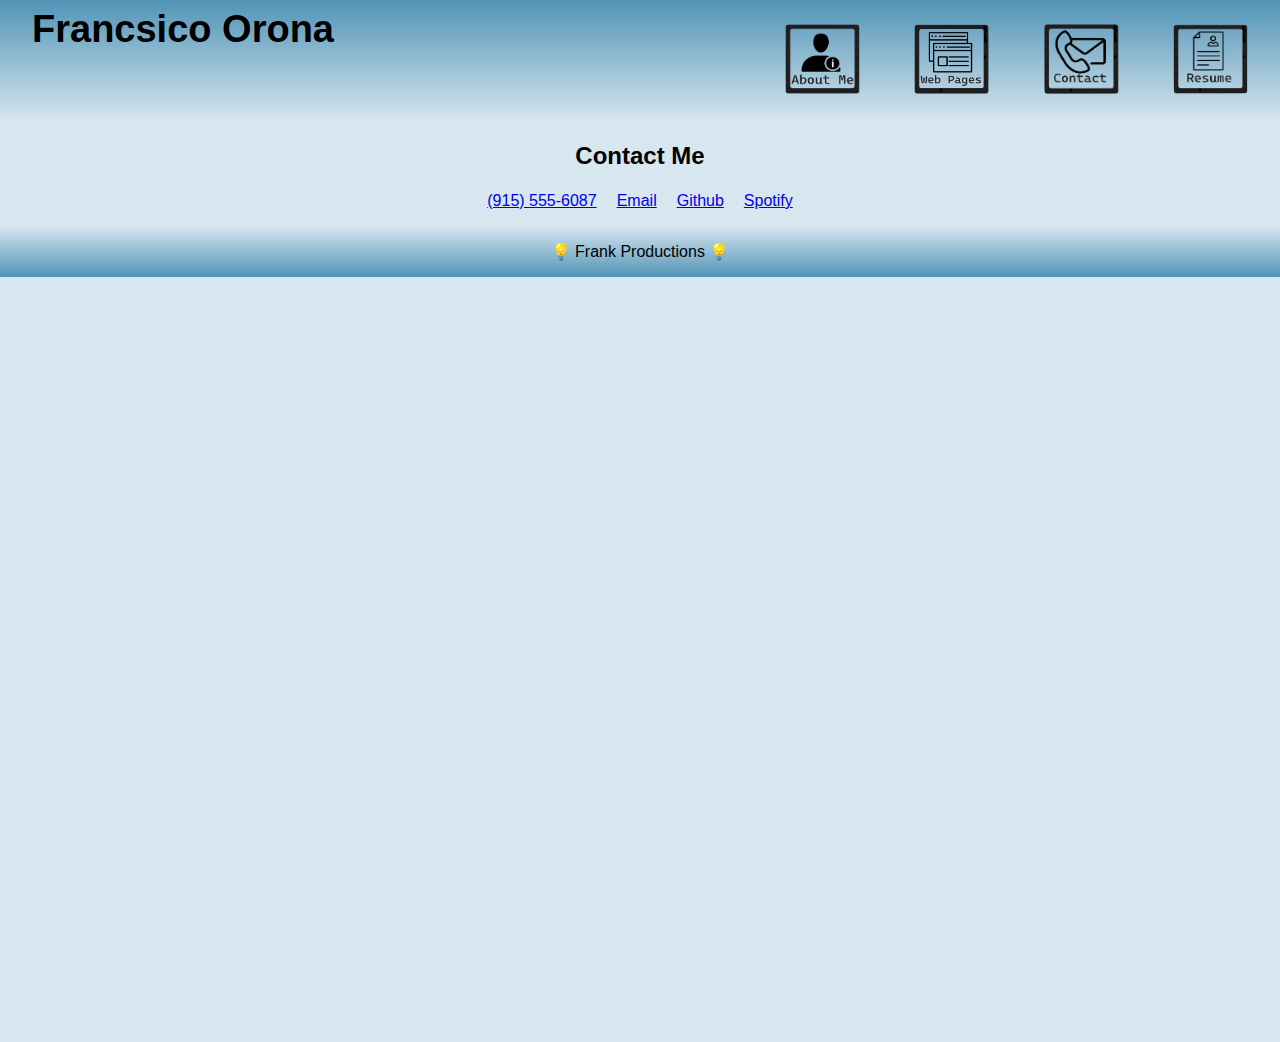
==== artwork.html @ fa28f557 "icons,artwork page and Resume page additions" ====
<!DOCTYPE html>
<html lang="en">
<head>
  <meta charset="UTF-8">
  <meta http-equiv="X-UA-Compatible" content="IE=edge">
  <meta name="viewport" content="width=device-width, initial-scale=1.0">
  <link rel="stylesheet" href="assets/CSS/style.css" /></head>
  <title>Document</title>
</head>
<body>
  <header>
      <h1 class="name-title">Francsico Orona</h1>
      <nav>
        <ul class="header-links">
          <li>
            <a href="./index.html#aboutme">
              <img id="aboutimg" src="./assets/Images/about me.png" alt="About Me"/>
            </a>  
          </li>
          <li>
            <a href="./index.html#work">
              <img id="webpages" src="./assets/Images/Web Pages.png" alt="Web Pages"/>
            </a>
          </li>
          <li>
            <a href="#contact-me">
              <img id="contactimg" src="./assets/Images/contact.png" alt="Contact me"/>
            </a>
          </li>
          <li>
            <a href="./resume.html">
              <img id="resumeimg" src="./assets/Images/Resume.png" alt="Resume"/>
            </a>
          </li>
      
        </ul>
      </nav>
    </header>
    <main>
      <section class="contact">
        <h2 class="contact-section-title" id="contact-me">Contact Me</h2>
        <ul class="contact-info">
          <li><a href="9155556087">(915) 555-6087</a></li>
          <li>
            <a href="mailto:oronafrankie87@gmail.com">
              Email</a
            >
          </li>
          <li><a href="https://github.com/oronafrankie87">Github</a></li>
          <li>
            <a href="https://open.spotify.com/artist/stellar915"> Spotify</a>
          </li>
        </ul>
      </section>

      <footer>
        <p>💡 Frank Productions 💡</p>
      </footer>
    </main>
</body>
</html>
---- assets/CSS/style.css ----
body {
  font-family: "Trebuchet MS", "Lucida Sans Unicode", "Lucida Grande",
    "Lucida Sans", Arial, sans-serif;
  background-color: rgb(215, 230, 239);
}

body,
html {
  margin: 0;
  padding: 0;
}

.name-title {
  font-size: 38px;
  margin: 0;
}

main {
  height: 100vh;
}



nav li {
  display: inline-block;
  margin-left: 50px;
}



header {
  display: flex;
  justify-content: space-between;
  background-color: rgba(48, 127, 169, 0.5);
  background: linear-gradient(
    to bottom,
    rgba(48, 127, 169, 0.8) 0%,
    rgba(48, 127, 169, 0) 100%
  );
  color: Black;
  padding: 0.5rem 2rem;
}

.profile-pic {
  width: 100%;
  display: flex;
  justify-content: center;
}

.profile-pic img {
  width: 200px;
  height: auto;
  opacity: 1;
  border-radius: 50%;
}


.aboutSection {
  text-align: center;
  margin: 25px 20%;
}

#aboutimg {
  width: 75px;
  height: 70px;
}

#aboutimg:hover {
  box-shadow: 2px 2px 10px rgba(0, 0, 0, 0.5);
  transition: 0.5s ease;
  transform: scale(1.1);
}


#contactimg {
  width: 75px;
  height: 70px;
}

#contactimg:hover {
  box-shadow: 2px 2px 10px rgba(0, 0, 0, 0.5);
  transition: 0.5s ease;
  transform: scale(1.1);
}


#resumeimg {
  width: 75px;
  height: 70px;
}

#resumeimg:hover {
  box-shadow: 2px 2px 10px rgba(0, 0, 0, 0.5);
  transition: 0.5s ease;
  transform: scale(1.1);
}



#webpages {
  width: 75px;
  height: 70px;
}

#webpages:hover {
  box-shadow: 2px 2px 10px rgba(0, 0, 0, 0.5);
  transition: 0.5s ease;
  transform: scale(1.1);
}

#artwork {
  width: 75px;
  height: 70px;
}

#artwork:hover {
  box-shadow: 2px 2px 10px rgba(0, 0, 0, 0.5);
  transition: 0.5s ease;
  transform: scale(1.1);
}

.work-title {
  text-align: center;
}



.project-section {
  display: flex;
  justify-content: center;
}

.project-section img:hover, .card-1 img:hover {
  opacity: .75;
}

.project-section .card-1 img {
  display: flex;
  width: 400px;
  height: 400px;
  border-radius: 50px;
  border: 3px solid rgba(48, 127, 169, 0.5);
}

.card-1 {
  position: relative
}

.overlay {
  position: absolute;
  bottom: 20px;
  left: 5px;
  background-color: rgb(215, 230, 239);
  border: 3px solid rgba(48, 127, 169, 0.5);
  color: black;
  padding-left: 20px;
  padding-right: 20px;
  border-radius: 50px
}

.card-2,
.card-3,
.card-4,
.card-5 {
  position: relative;
}

.card-5 {
  bottom: 400px;
}

.card-2 .overlay,
.card-3 .overlay,
.card-4 .overlay,
.card-5 .overlay  {
  width: 25%;
  height: 25%;
  font-size: 12px;
  display: flex;
  align-items: center;
  text-align: center;
}



.grid img {
  width: 175px;
  height: 175px;
  border-radius: 50px;
  border: 3px solid rgba(48, 127, 169, 0.5);
  transition: filter 0.3s ease-in-out;
}


.grid {
  display: grid;
  grid-gap: 20px;
  grid-template-columns: auto auto;
  margin-left: 20px;
}

.contact {
  text-align: center;
}

.contact ul {
  padding: 0;
}

.contact ul li {
  list-style-type: none;
  margin: 0 10px;
}

.contact-info {
  display: flex;
  justify-content: center;
  margin-top: 22px;
}

footer {
  display: flex;
  justify-content: center;
  background-color: rgba(48, 127, 169, 0.5);
  background: linear-gradient(
    to top,
    rgba(48, 127, 169, 0.8) 0%,
    rgba(48, 127, 169, 0) 100%
  );
  color: Black;
}
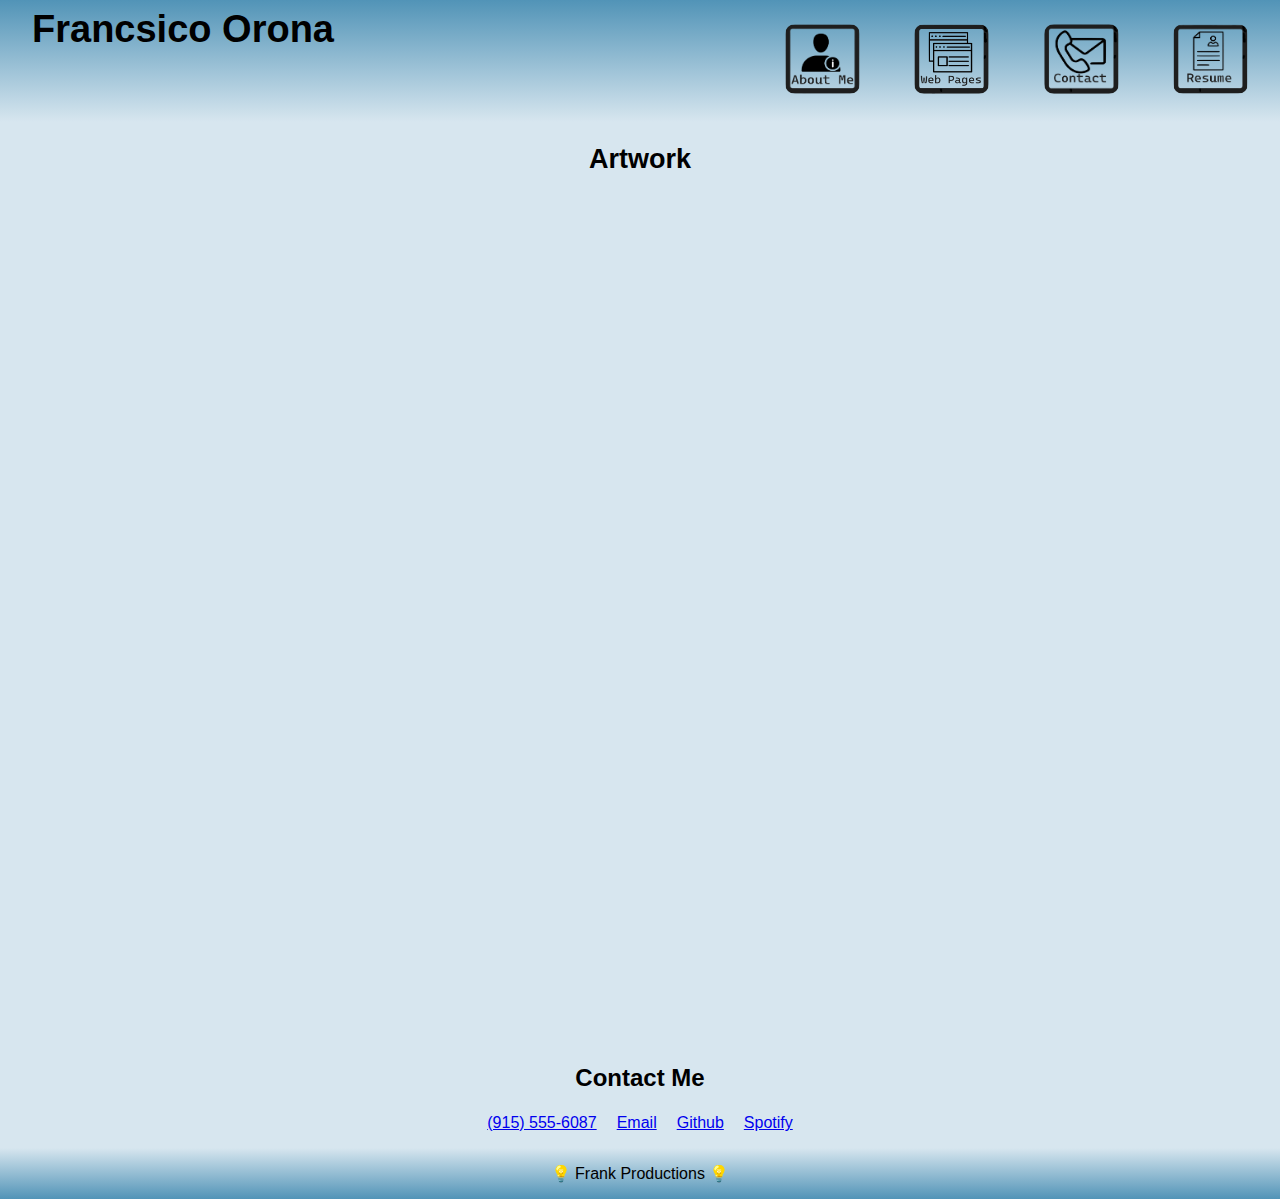
==== commit 0af84b14: "updates" ====
--- a/artwork.html
+++ b/artwork.html
@@ -37,6 +37,9 @@
       </nav>
     </header>
     <main>
+      <h2 class="artwork-title">Artwork</h2>
+    </main>
+    <section>
       <section class="contact">
         <h2 class="contact-section-title" id="contact-me">Contact Me</h2>
         <ul class="contact-info">
@@ -56,6 +59,6 @@
       <footer>
         <p>💡 Frank Productions 💡</p>
       </footer>
-    </main>
+    </section>
 </body>
 </html>--- a/assets/CSS/style.css
+++ b/assets/CSS/style.css
@@ -14,6 +14,19 @@
   font-size: 38px;
   margin: 0;
 }
+
+.resume-title {
+  display: flex;
+  justify-content: center;
+  font-size: 27px;
+}
+
+.artwork-title {
+  display: flex;
+  justify-content: center;
+  font-size: 27px;
+}
+
 
 main {
   height: 100vh;
@@ -52,6 +65,7 @@
   height: auto;
   opacity: 1;
   border-radius: 50%;
+  box-shadow: 0 0 50px 10px rgba(0, 157, 255, 0.8);
 }
 
 
@@ -63,6 +77,7 @@
 #aboutimg {
   width: 75px;
   height: 70px;
+  border-radius: 10px;;
 }
 
 #aboutimg:hover {
@@ -75,6 +90,7 @@
 #contactimg {
   width: 75px;
   height: 70px;
+  border-radius: 10px;
 }
 
 #contactimg:hover {
@@ -87,6 +103,7 @@
 #resumeimg {
   width: 75px;
   height: 70px;
+  border-radius: 10px;
 }
 
 #resumeimg:hover {
@@ -100,6 +117,7 @@
 #webpages {
   width: 75px;
   height: 70px;
+  border-radius: 10px;
 }
 
 #webpages:hover {
@@ -111,6 +129,7 @@
 #artwork {
   width: 75px;
   height: 70px;
+  border-radius: 10px;
 }
 
 #artwork:hover {
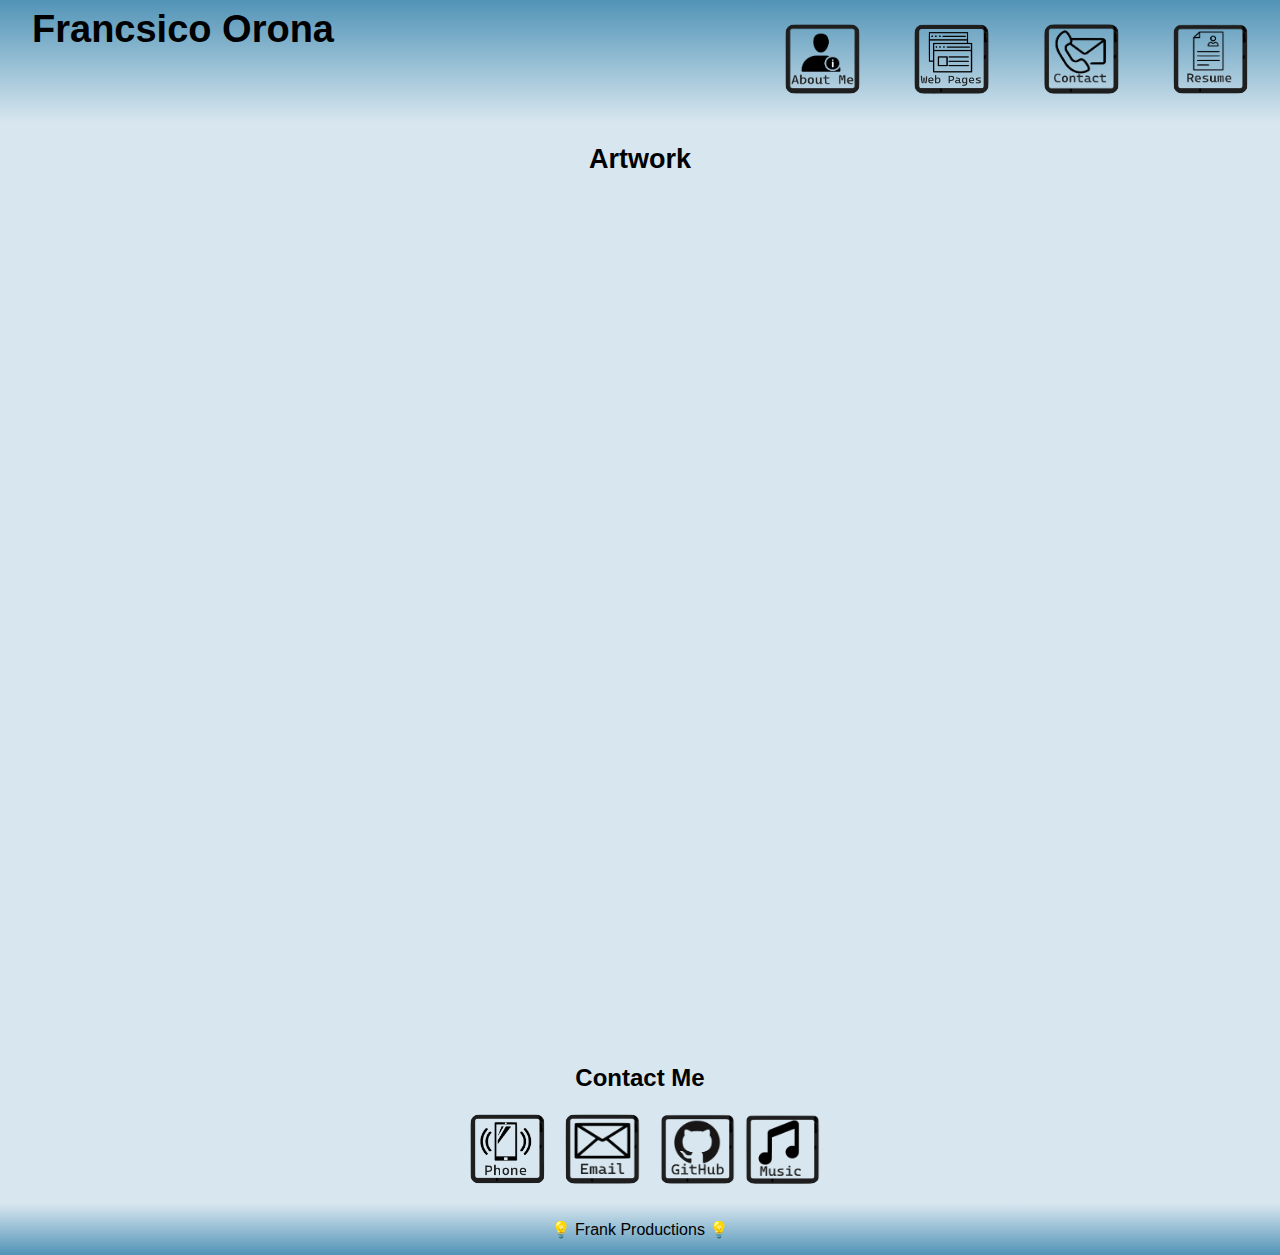
==== commit 25a6129f: "footer icons added" ====
--- a/artwork.html
+++ b/artwork.html
@@ -43,15 +43,26 @@
       <section class="contact">
         <h2 class="contact-section-title" id="contact-me">Contact Me</h2>
         <ul class="contact-info">
-          <li><a href="9155556087">(915) 555-6087</a></li>
           <li>
-            <a href="mailto:oronafrankie87@gmail.com">
-              Email</a
-            >
-          </li>
-          <li><a href="https://github.com/oronafrankie87">Github</a></li>
-          <li>
-            <a href="https://open.spotify.com/artist/stellar915"> Spotify</a>
+            <a href="9154946087">
+              <img id="phoneicon" src="./assets/Images/Phone icon.png" alt="Phone Icon">
+            </a>
+        </li>
+
+        <li>
+          <a href="mailto:oronafrankie87@gmail.com"> 
+            <img id="emailicon" src="./assets/Images/Email icon.png" alt="Email Icon">
+          </a>
+        </li>
+
+        <li>
+          <a href="https://github.com/oronafrankie87">
+            <img id="githubicon" src="./assets/Images/GItHub icon.png" alt="Github Icon">
+          </a>
+        </li>
+            <a href="https://open.spotify.com/artist/stellar915">
+              <img id="musicicon" src="./assets/Images/Music icon.png" alt="Music Icon"/>
+            </a>
           </li>
         </ul>
       </section>
--- a/assets/CSS/style.css
+++ b/assets/CSS/style.css
@@ -237,6 +237,55 @@
   margin-top: 22px;
 }
 
+#musicicon {
+  width: 75px;
+  height: 70px;
+  border-radius: 10px;;
+}
+
+#musicicon:hover {
+  box-shadow: 2px 2px 10px rgba(0, 0, 0, 0.5);
+  transition: 0.5s ease;
+  transform: scale(1.1);
+}
+
+#githubicon {
+  width: 75px;
+  height: 70px;
+  border-radius: 10px;;
+}
+
+#githubicon:hover {
+  box-shadow: 2px 2px 10px rgba(0, 0, 0, 0.5);
+  transition: 0.5s ease;
+  transform: scale(1.1);
+}
+
+#emailicon {
+  width: 75px;
+  height: 70px;
+  border-radius: 10px;;
+}
+
+#emailicon:hover {
+  box-shadow: 2px 2px 10px rgba(0, 0, 0, 0.5);
+  transition: 0.5s ease;
+  transform: scale(1.1);
+}
+
+
+#phoneicon {
+  width: 75px;
+  height: 70px;
+  border-radius: 10px;;
+}
+
+#phoneicon:hover {
+  box-shadow: 2px 2px 10px rgba(0, 0, 0, 0.5);
+  transition: 0.5s ease;
+  transform: scale(1.1);
+}
+
 footer {
   display: flex;
   justify-content: center;
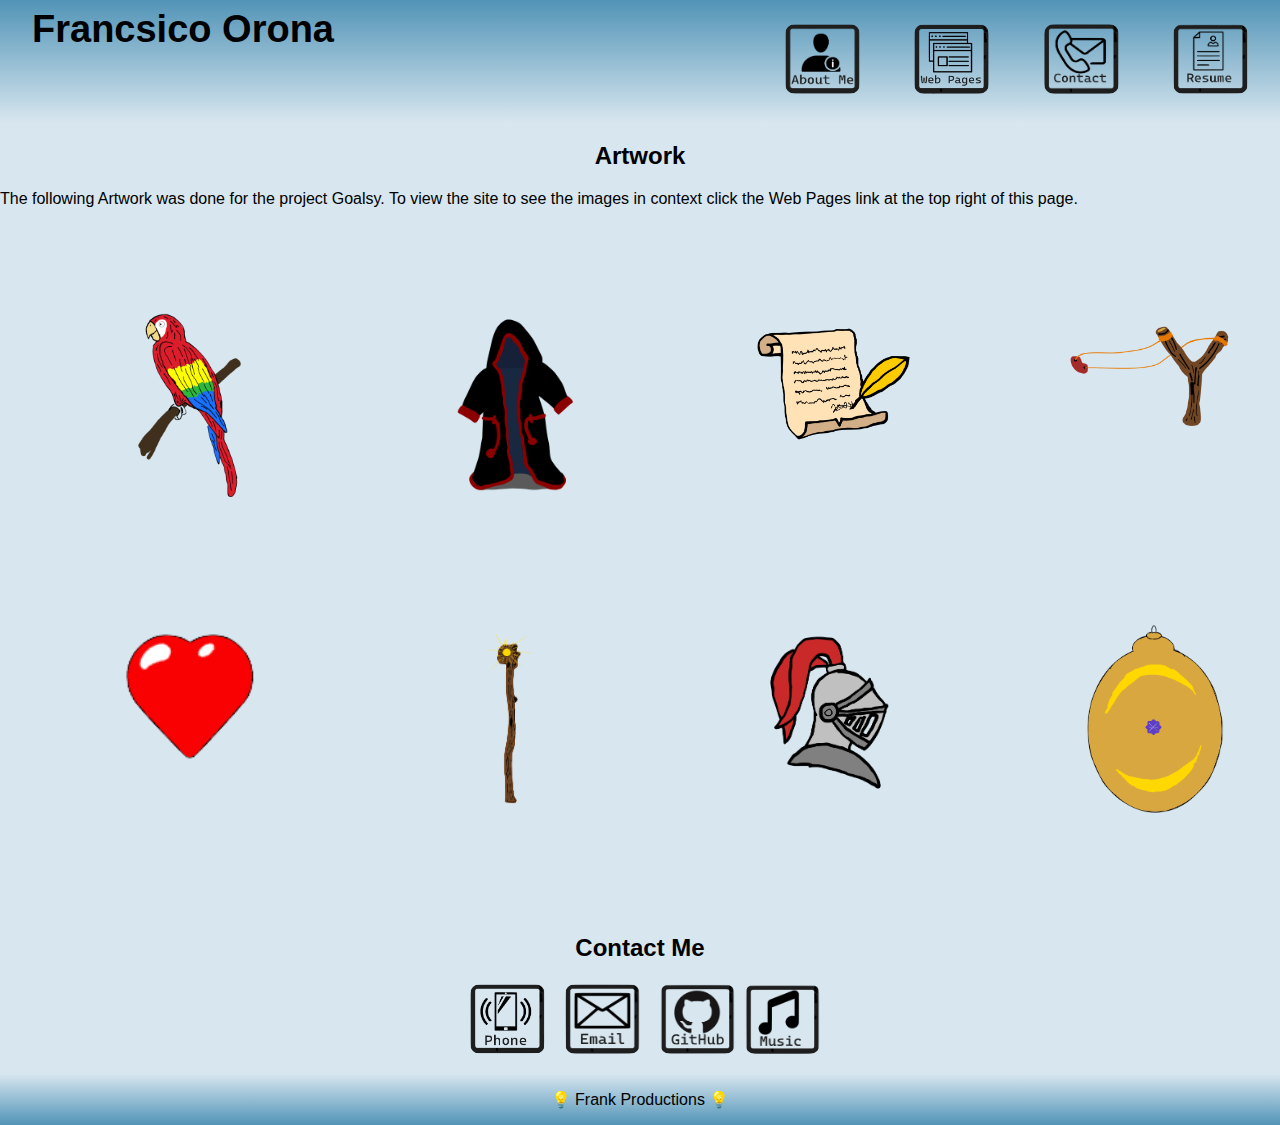
==== commit 634a00db: "updates" ====
--- a/artwork.html
+++ b/artwork.html
@@ -36,9 +36,39 @@
         </ul>
       </nav>
     </header>
-    <main>
+    <section>
       <h2 class="artwork-title">Artwork</h2>
-    </main>
+      <p>The following Artwork was done for the project Goalsy.  To view the site to see the images in context click the Web Pages link at the top right of this page.</p>
+      <div class="image-row">
+        <div class="artwork">
+          <img class="parrotimg" src="./assets/Images/Parrot2_Goalsy.png" alt="Parrot Image">
+        </div>
+        <div>
+          <img class="robeimg" src="./assets/Images/Dreamweavers2_Robe_Goalsy.png" alt="Dreamweavers robe Image">
+        </div>
+        <div>
+          <img class="constimg" src="./assets/Images/Constitution.png" alt="Constitution Image">
+        </div>
+        <div>
+          <img class="shotimg" src="./assets/Images/Slingshot_Goalsy.png" alt="Sling Shot Image">
+        </div>
+      </div>  
+      <div class="image-row">
+        <div>
+          <img class="heartimg" src="./assets/Images/Heart_Goalsy.png" alt="Heart Image">
+        </div>
+        <div>
+          <img class="staffimg" src="./assets/Images/Staff_of_light_Goalsy.png" alt="Staff Image">
+        </div>
+        <div>
+          <img class="helmimg" src="./assets/Images/Knights_Helm_Goaly.png" alt="Knights Helm Image">
+        </div>
+        <div>
+          <img class="lockettimg" src="./assets/Images/Bronze_locket_Goalsy.png" alt="Bronze locket Image">
+        </div>
+      </div>  
+
+    </section>
     <section>
       <section class="contact">
         <h2 class="contact-section-title" id="contact-me">Contact Me</h2>
--- a/assets/CSS/style.css
+++ b/assets/CSS/style.css
@@ -15,28 +15,78 @@
   margin: 0;
 }
 
-.resume-title {
-  display: flex;
-  justify-content: center;
-  font-size: 27px;
-}
-
-.artwork-title {
-  display: flex;
-  justify-content: center;
-  font-size: 27px;
-}
-
 
 main {
   height: 100vh;
 }
-
-
 
 nav li {
   display: inline-block;
   margin-left: 50px;
+}
+
+#aboutimg {
+  width: 75px;
+  height: 70px;
+  border-radius: 10px;;
+}
+
+#aboutimg:hover {
+  box-shadow: 2px 2px 10px rgba(0, 0, 0, 0.5);
+  transition: 0.5s ease;
+  transform: scale(1.1);
+}
+
+
+#contactimg {
+  width: 75px;
+  height: 70px;
+  border-radius: 10px;
+}
+
+#contactimg:hover {
+  box-shadow: 2px 2px 10px rgba(0, 0, 0, 0.5);
+  transition: 0.5s ease;
+  transform: scale(1.1);
+}
+
+
+#resumeimg {
+  width: 75px;
+  height: 70px;
+  border-radius: 10px;
+}
+
+#resumeimg:hover {
+  box-shadow: 2px 2px 10px rgba(0, 0, 0, 0.5);
+  transition: 0.5s ease;
+  transform: scale(1.1);
+}
+
+
+
+#webpages {
+  width: 75px;
+  height: 70px;
+  border-radius: 10px;
+}
+
+#webpages:hover {
+  box-shadow: 2px 2px 10px rgba(0, 0, 0, 0.5);
+  transition: 0.5s ease;
+  transform: scale(1.1);
+}
+
+#artwork {
+  width: 75px;
+  height: 70px;
+  border-radius: 10px;
+}
+
+#artwork:hover {
+  box-shadow: 2px 2px 10px rgba(0, 0, 0, 0.5);
+  transition: 0.5s ease;
+  transform: scale(1.1);
 }
 
 
@@ -57,86 +107,31 @@
 .profile-pic {
   width: 100%;
   display: flex;
-  justify-content: center;
+  justify-content: flex-start;
 }
 
 .profile-pic img {
-  width: 200px;
+  width: 300px;
   height: auto;
   opacity: 1;
   border-radius: 50%;
   box-shadow: 0 0 50px 10px rgba(0, 157, 255, 0.8);
+  margin-left: 100px;
 }
 
 
 .aboutSection {
   text-align: center;
-  margin: 25px 20%;
-}
-
-#aboutimg {
-  width: 75px;
-  height: 70px;
-  border-radius: 10px;;
-}
-
-#aboutimg:hover {
-  box-shadow: 2px 2px 10px rgba(0, 0, 0, 0.5);
-  transition: 0.5s ease;
-  transform: scale(1.1);
-}
-
-
-#contactimg {
-  width: 75px;
-  height: 70px;
-  border-radius: 10px;
-}
-
-#contactimg:hover {
-  box-shadow: 2px 2px 10px rgba(0, 0, 0, 0.5);
-  transition: 0.5s ease;
-  transform: scale(1.1);
-}
-
-
-#resumeimg {
-  width: 75px;
-  height: 70px;
-  border-radius: 10px;
-}
-
-#resumeimg:hover {
-  box-shadow: 2px 2px 10px rgba(0, 0, 0, 0.5);
-  transition: 0.5s ease;
-  transform: scale(1.1);
-}
-
-
-
-#webpages {
-  width: 75px;
-  height: 70px;
-  border-radius: 10px;
-}
-
-#webpages:hover {
-  box-shadow: 2px 2px 10px rgba(0, 0, 0, 0.5);
-  transition: 0.5s ease;
-  transform: scale(1.1);
-}
-
-#artwork {
-  width: 75px;
-  height: 70px;
-  border-radius: 10px;
-}
-
-#artwork:hover {
-  box-shadow: 2px 2px 10px rgba(0, 0, 0, 0.5);
-  transition: 0.5s ease;
-  transform: scale(1.1);
-}
+  margin: 100px;
+  margin-bottom: 150px;
+
+}
+
+.container {
+  display: flex;
+  align-items: center;
+}
+
 
 .work-title {
   text-align: center;
@@ -155,8 +150,8 @@
 
 .project-section .card-1 img {
   display: flex;
-  width: 400px;
-  height: 400px;
+  width: 360px;
+  height: 360px;
   border-radius: 50px;
   border: 3px solid rgba(48, 127, 169, 0.5);
 }
@@ -185,7 +180,7 @@
 }
 
 .card-5 {
-  bottom: 400px;
+  bottom: 205px;
 }
 
 .card-2 .overlay,
@@ -218,6 +213,58 @@
   margin-left: 20px;
 }
 
+
+.parrotimg {
+  width: 200px;
+  margin-left: 70px;
+}
+
+.robeimg {
+  width: 200px;
+  margin-left: 70px;
+}
+.constimg {
+  width: 200px;
+  margin-left: 70px;
+}
+.shotimg {
+  width: 200px;
+  margin-left: 70px;
+}
+.heartimg {
+  width: 200px;
+  margin-left: 70px;
+}
+.staffimg {
+  width: 200px;
+  margin-left: 70px;
+}
+.helmimg {
+  width: 200px;
+  margin-left: 70px;
+}
+.lockettimg {
+  width: 200px;
+  margin-left: 70px;
+}
+
+.image-row {
+  display: flex;
+  flex-wrap: wrap;
+  justify-content: center;
+  margin-top: 100px;
+  margin-bottom: 100px;
+}
+
+.image-row div {
+  flex: 0 0 25%;
+  padding: 5x;
+  box-sizing: border-box;
+  text-align: center;
+}
+
+
+
 .contact {
   text-align: center;
 }
@@ -235,6 +282,11 @@
   display: flex;
   justify-content: center;
   margin-top: 22px;
+}
+
+.artwork-title, 
+.resume-title {
+  text-align: center;
 }
 
 #musicicon {
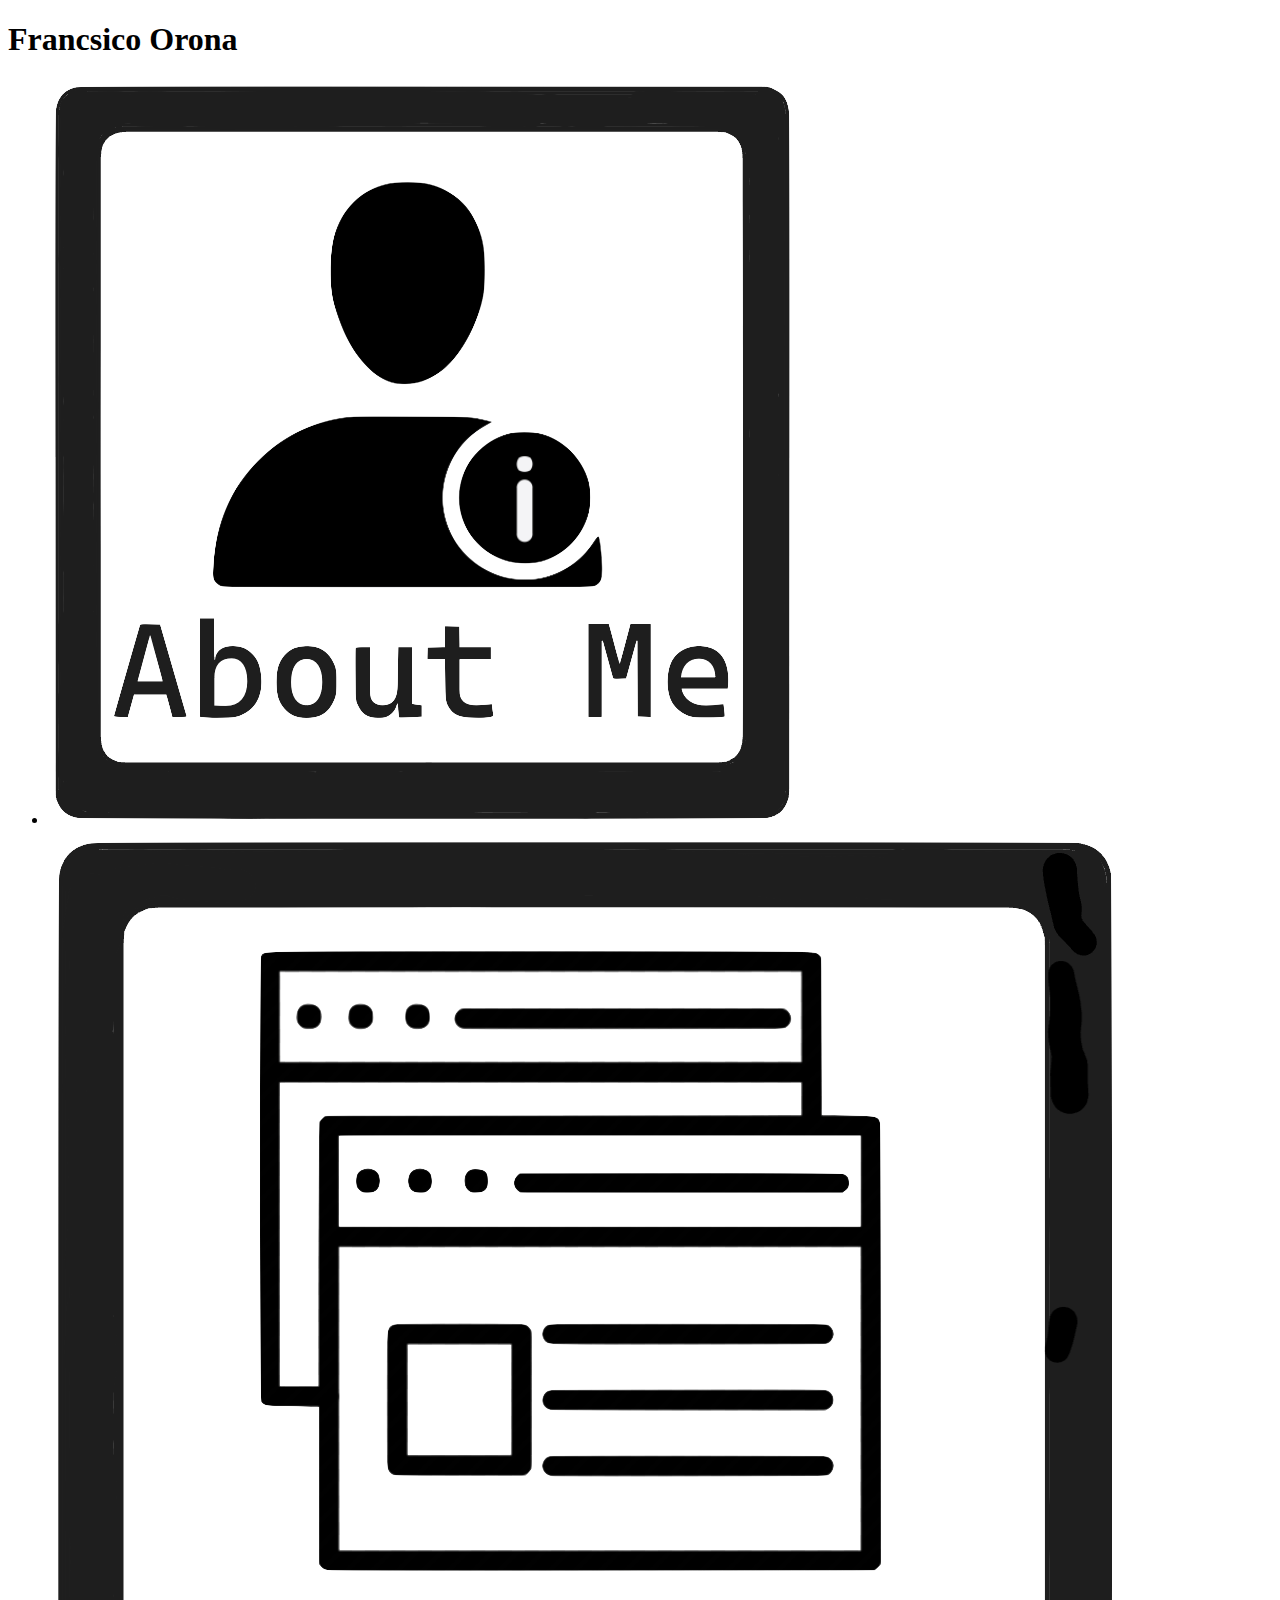
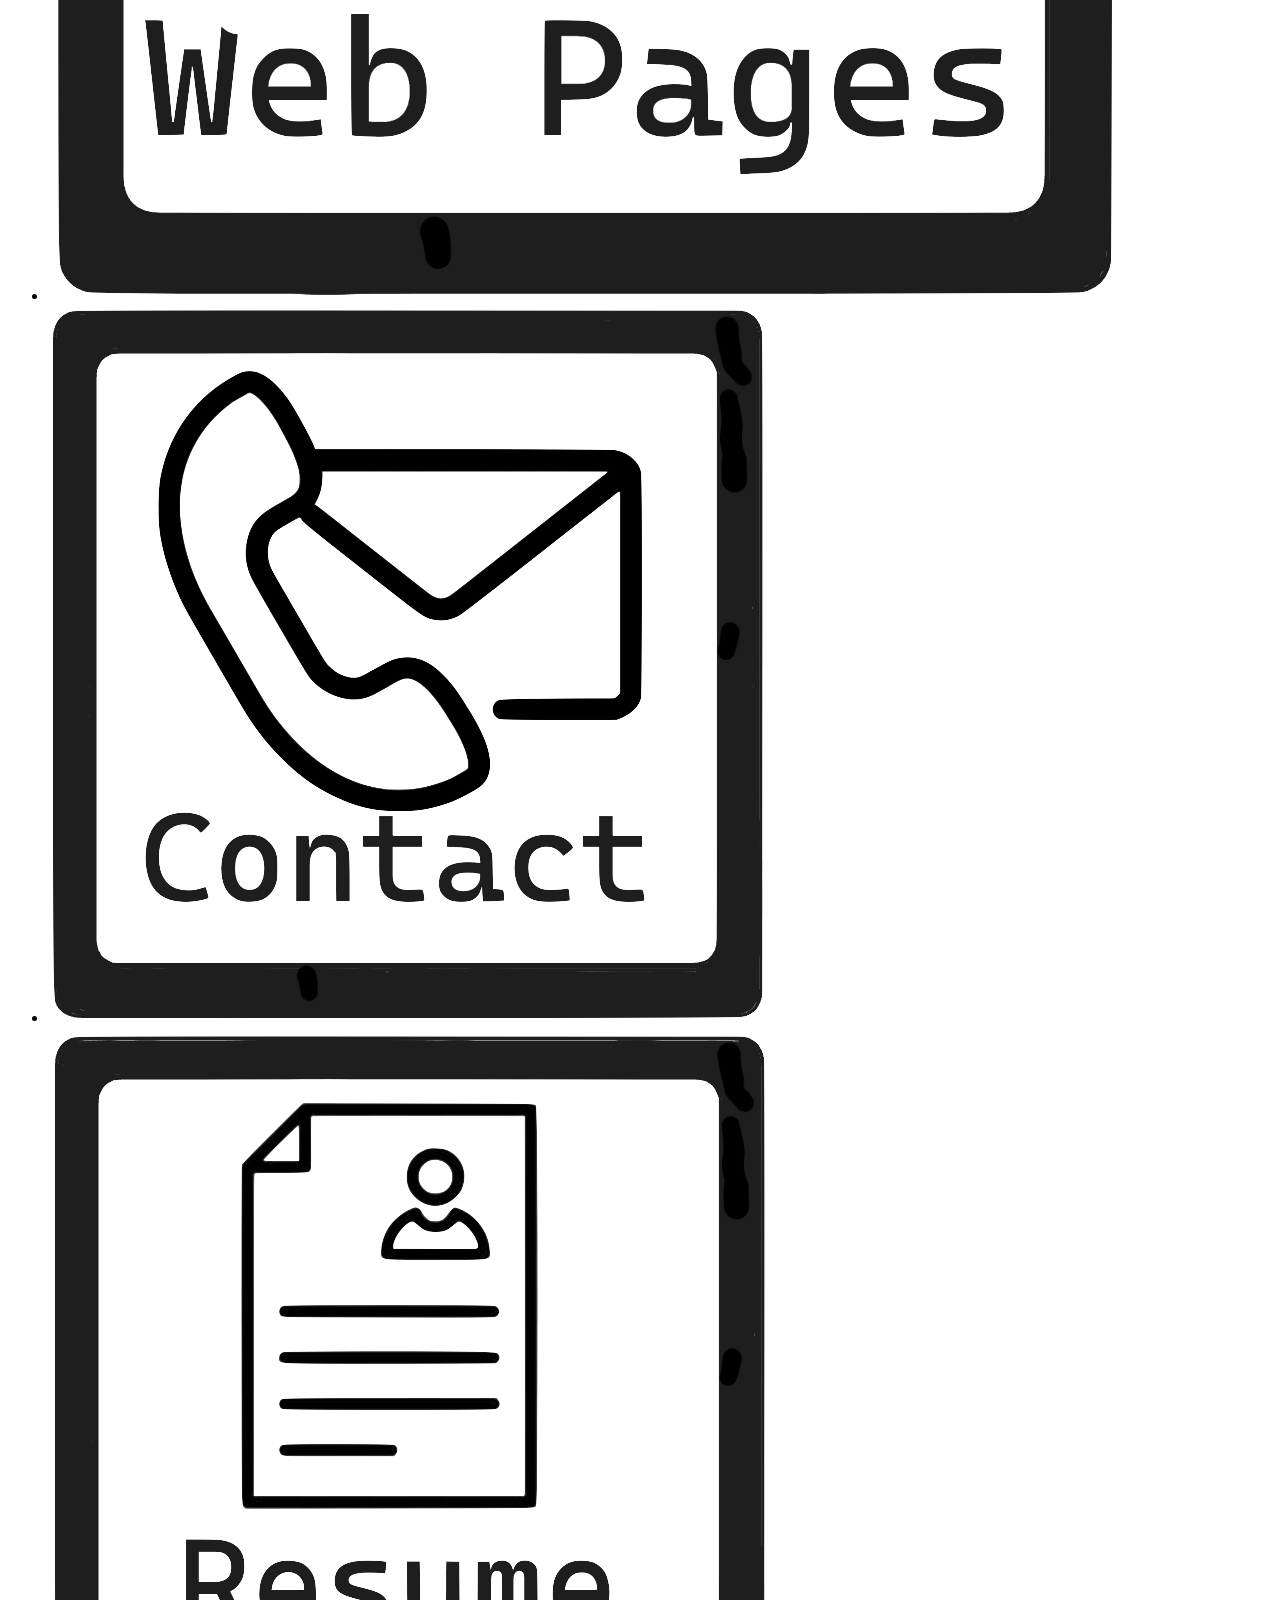
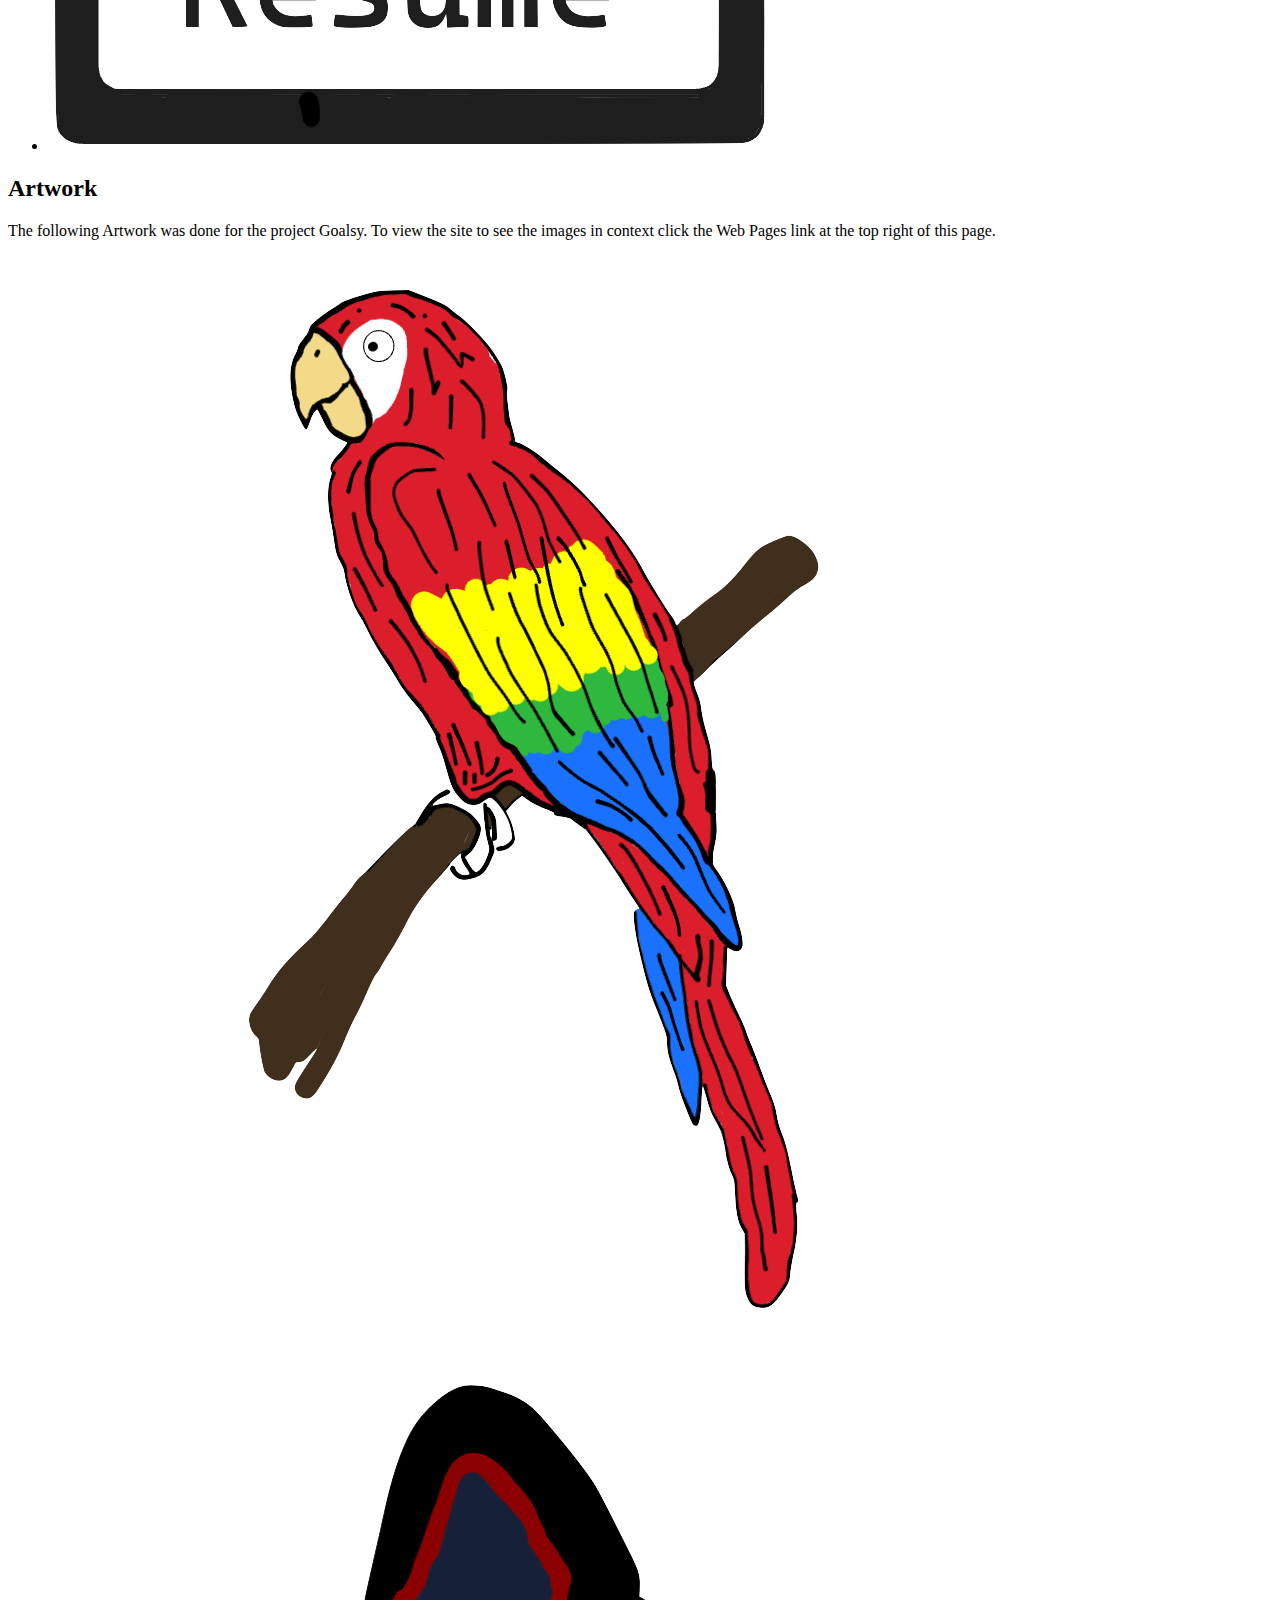
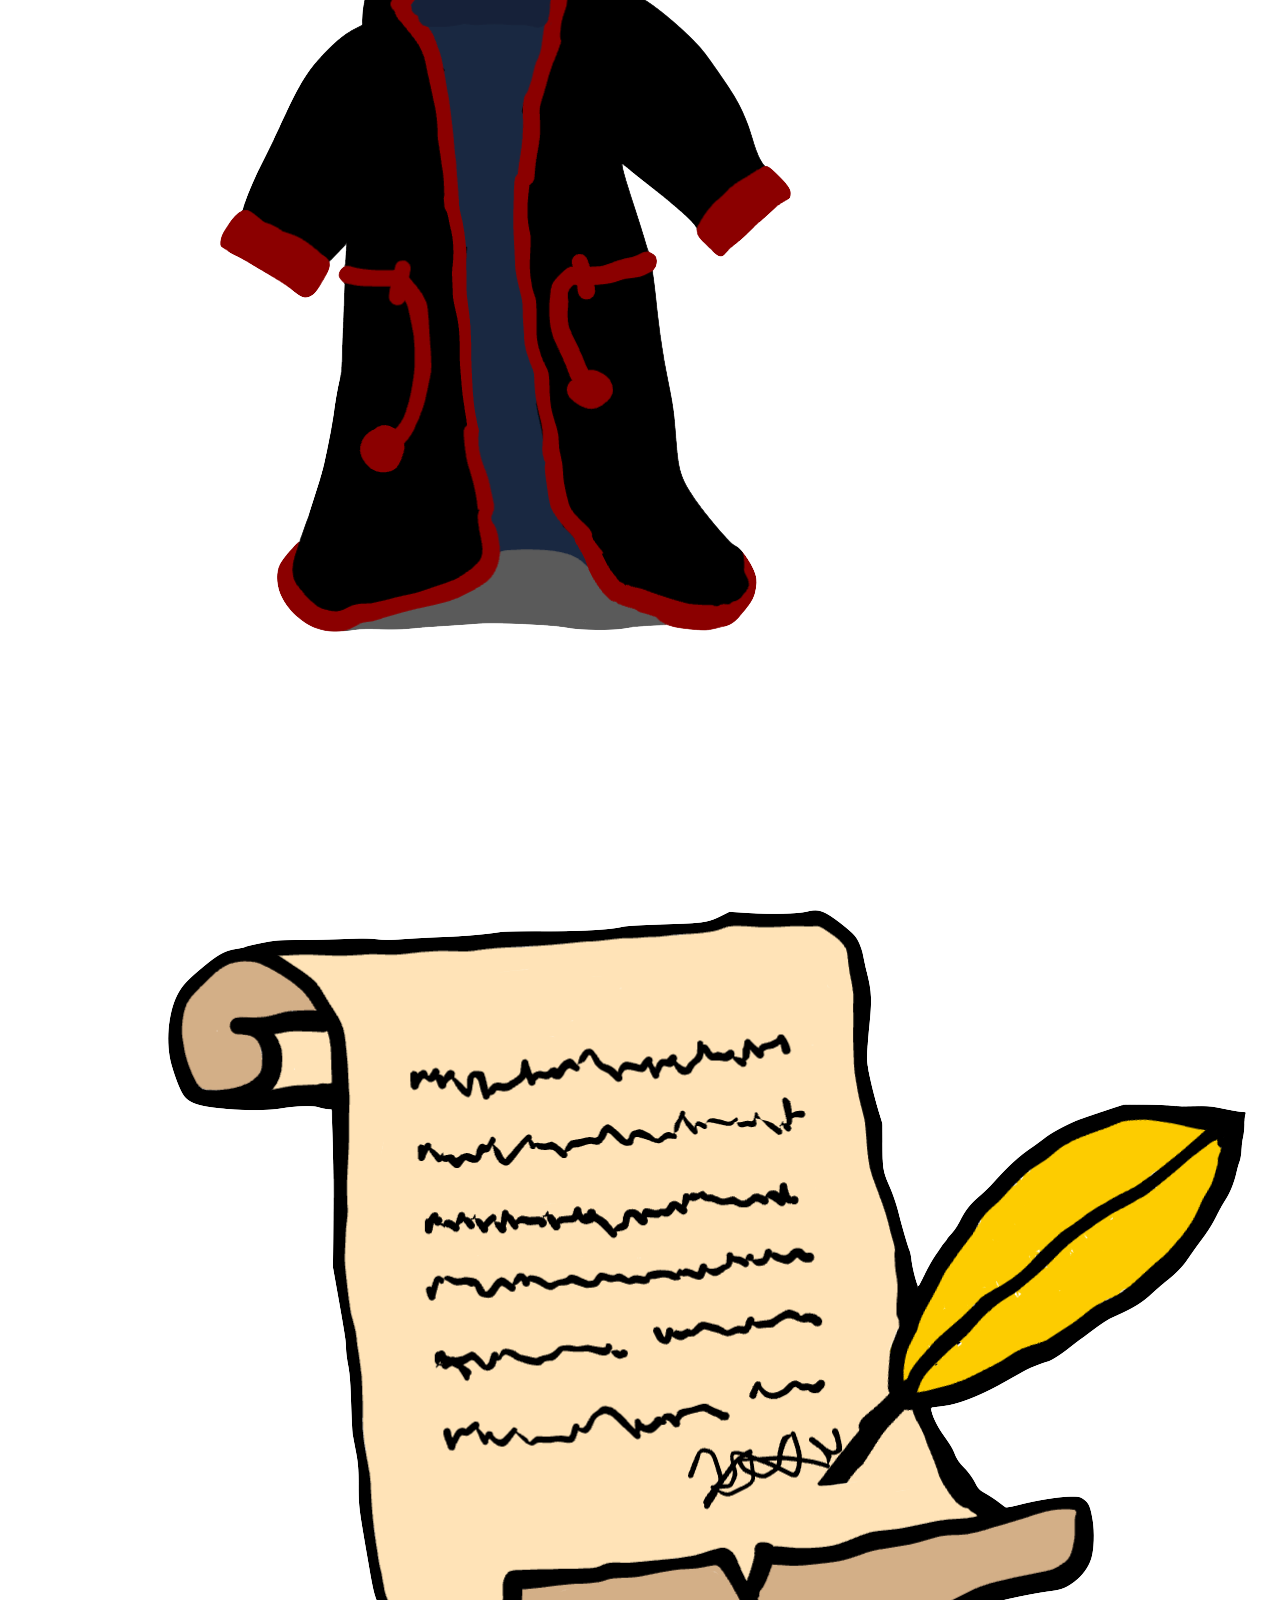
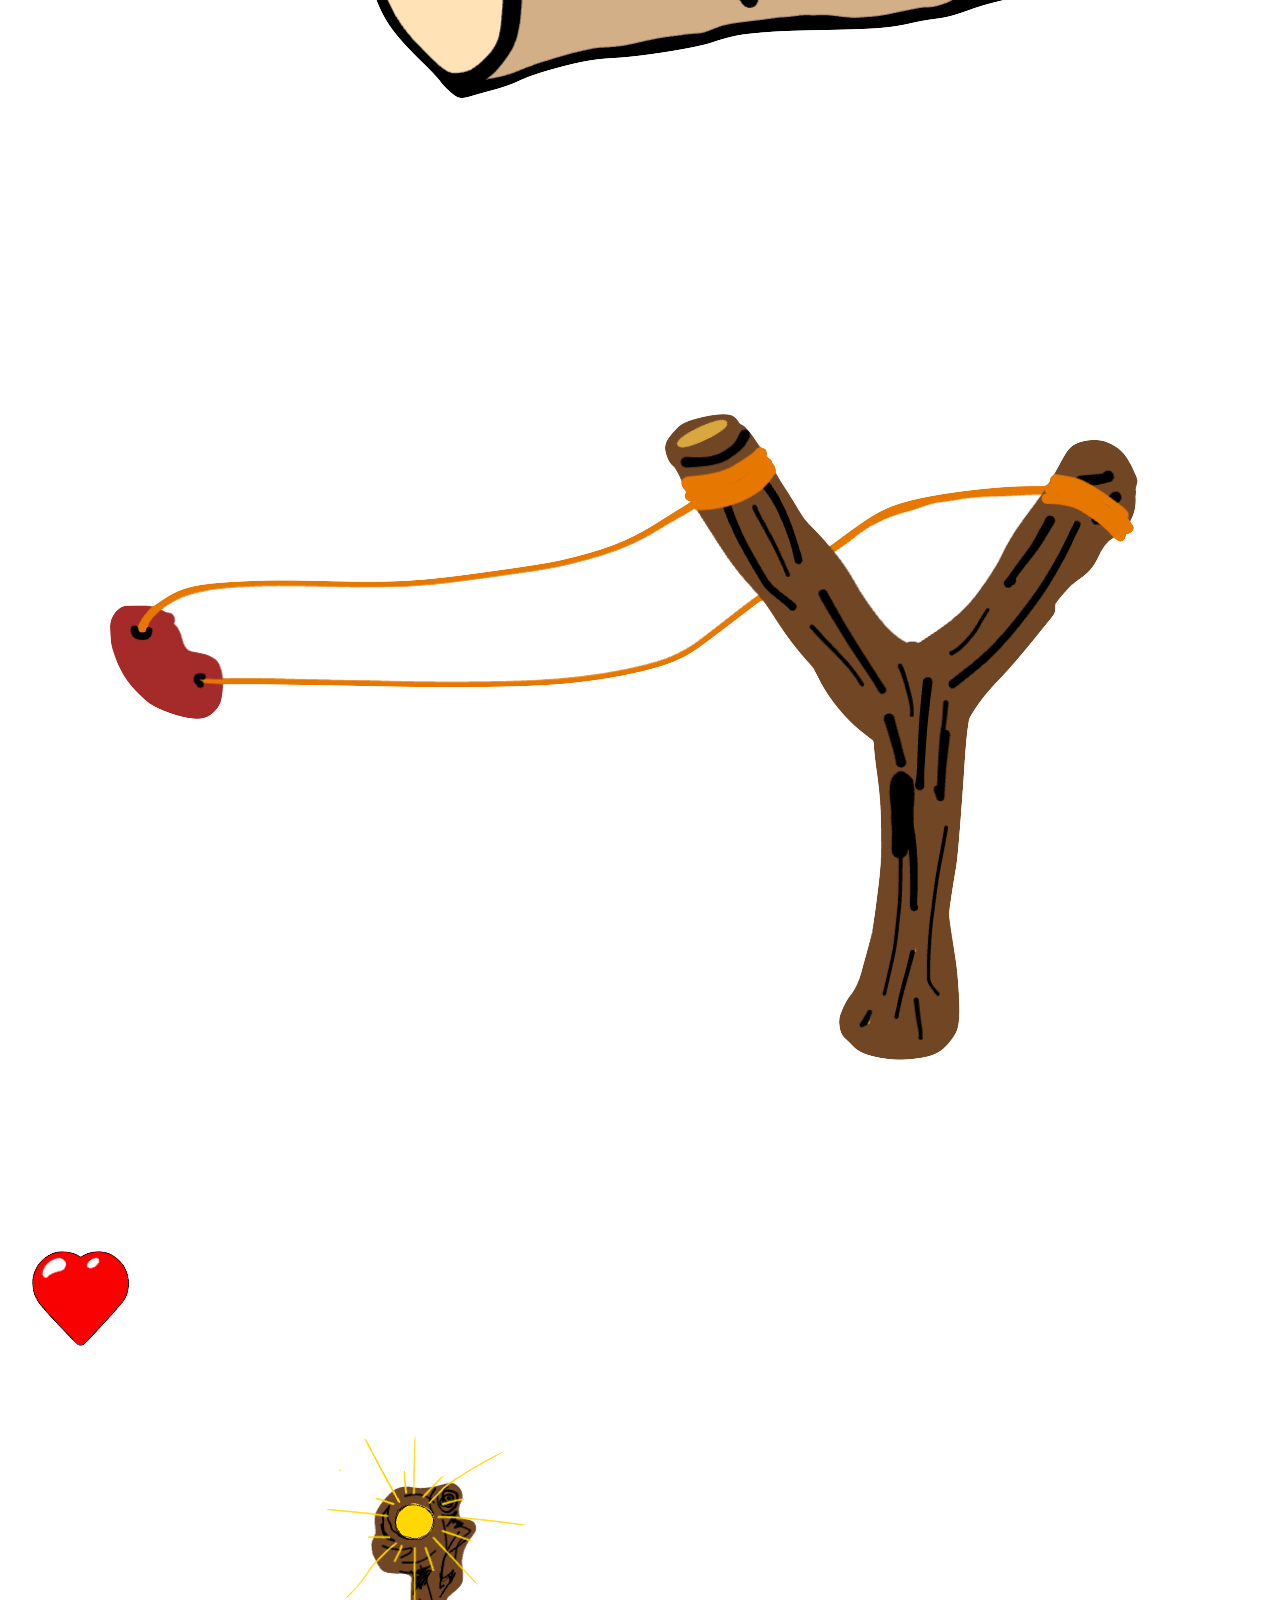
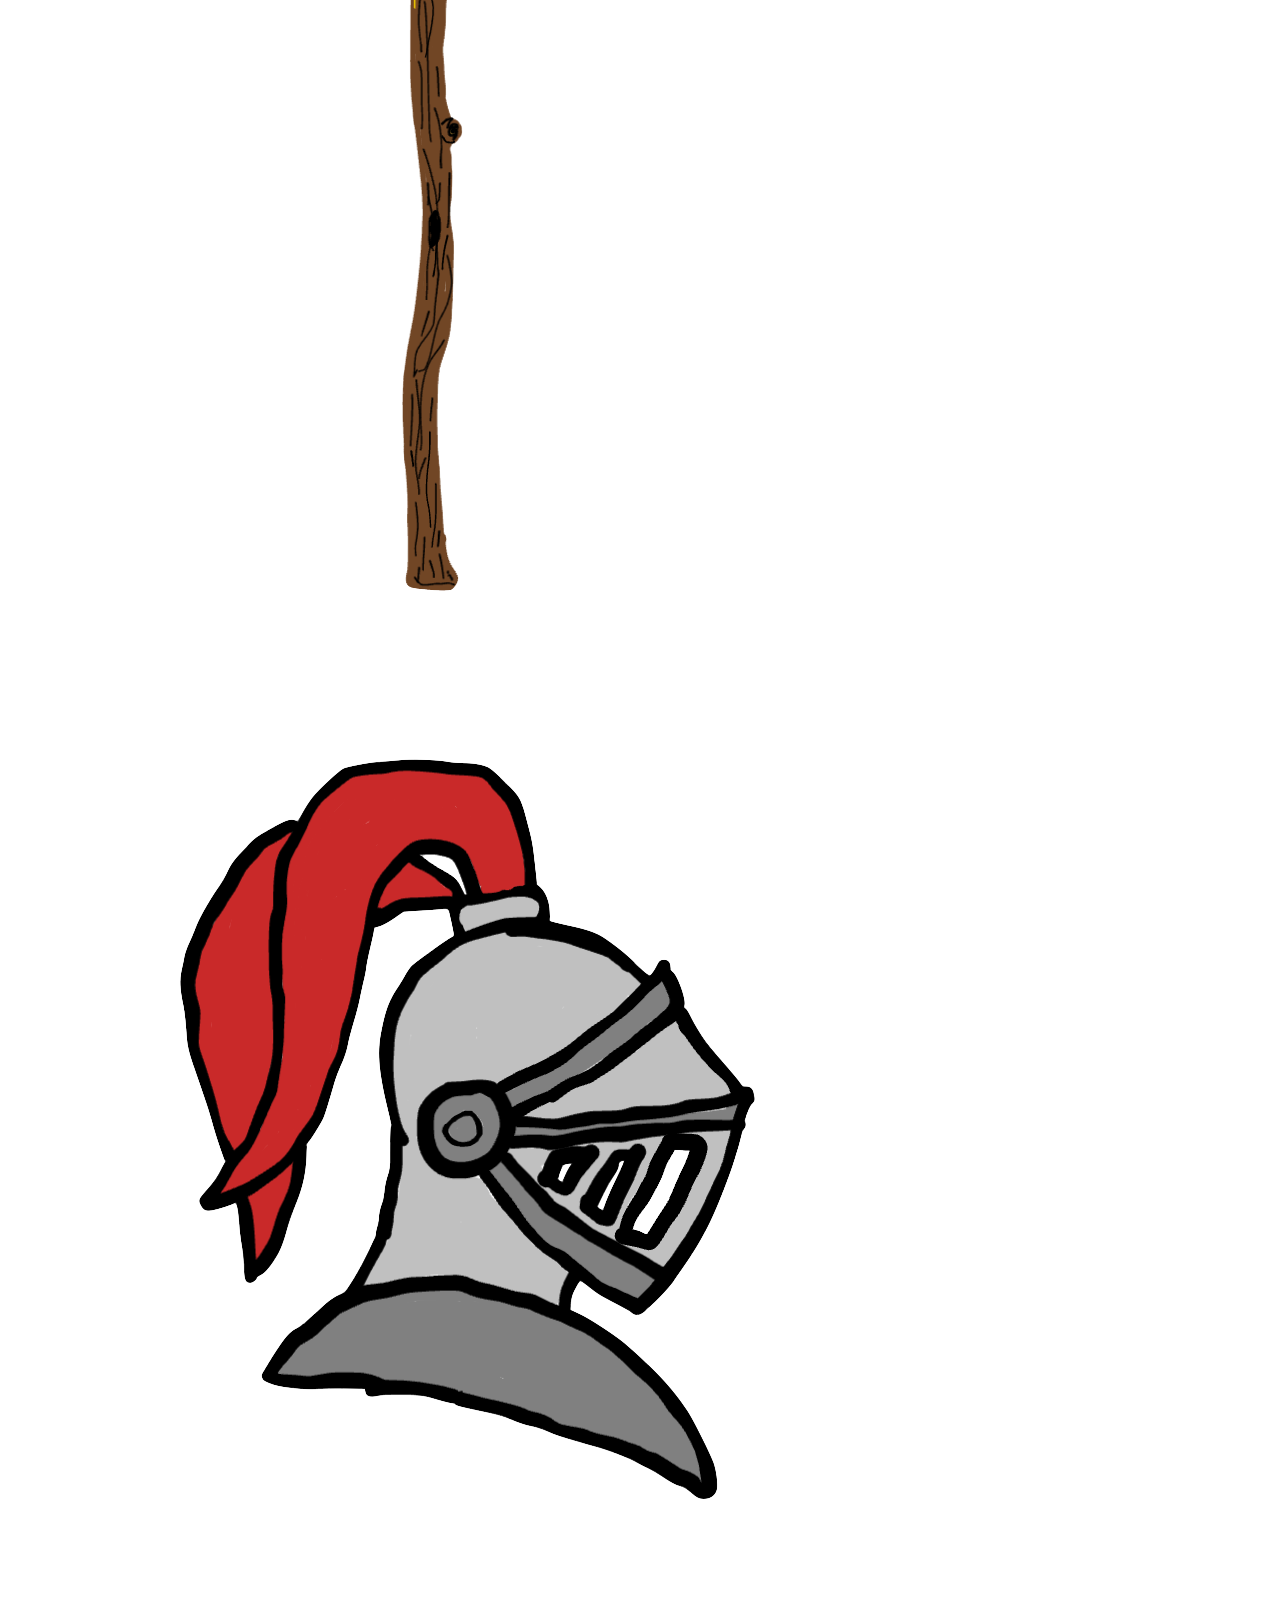
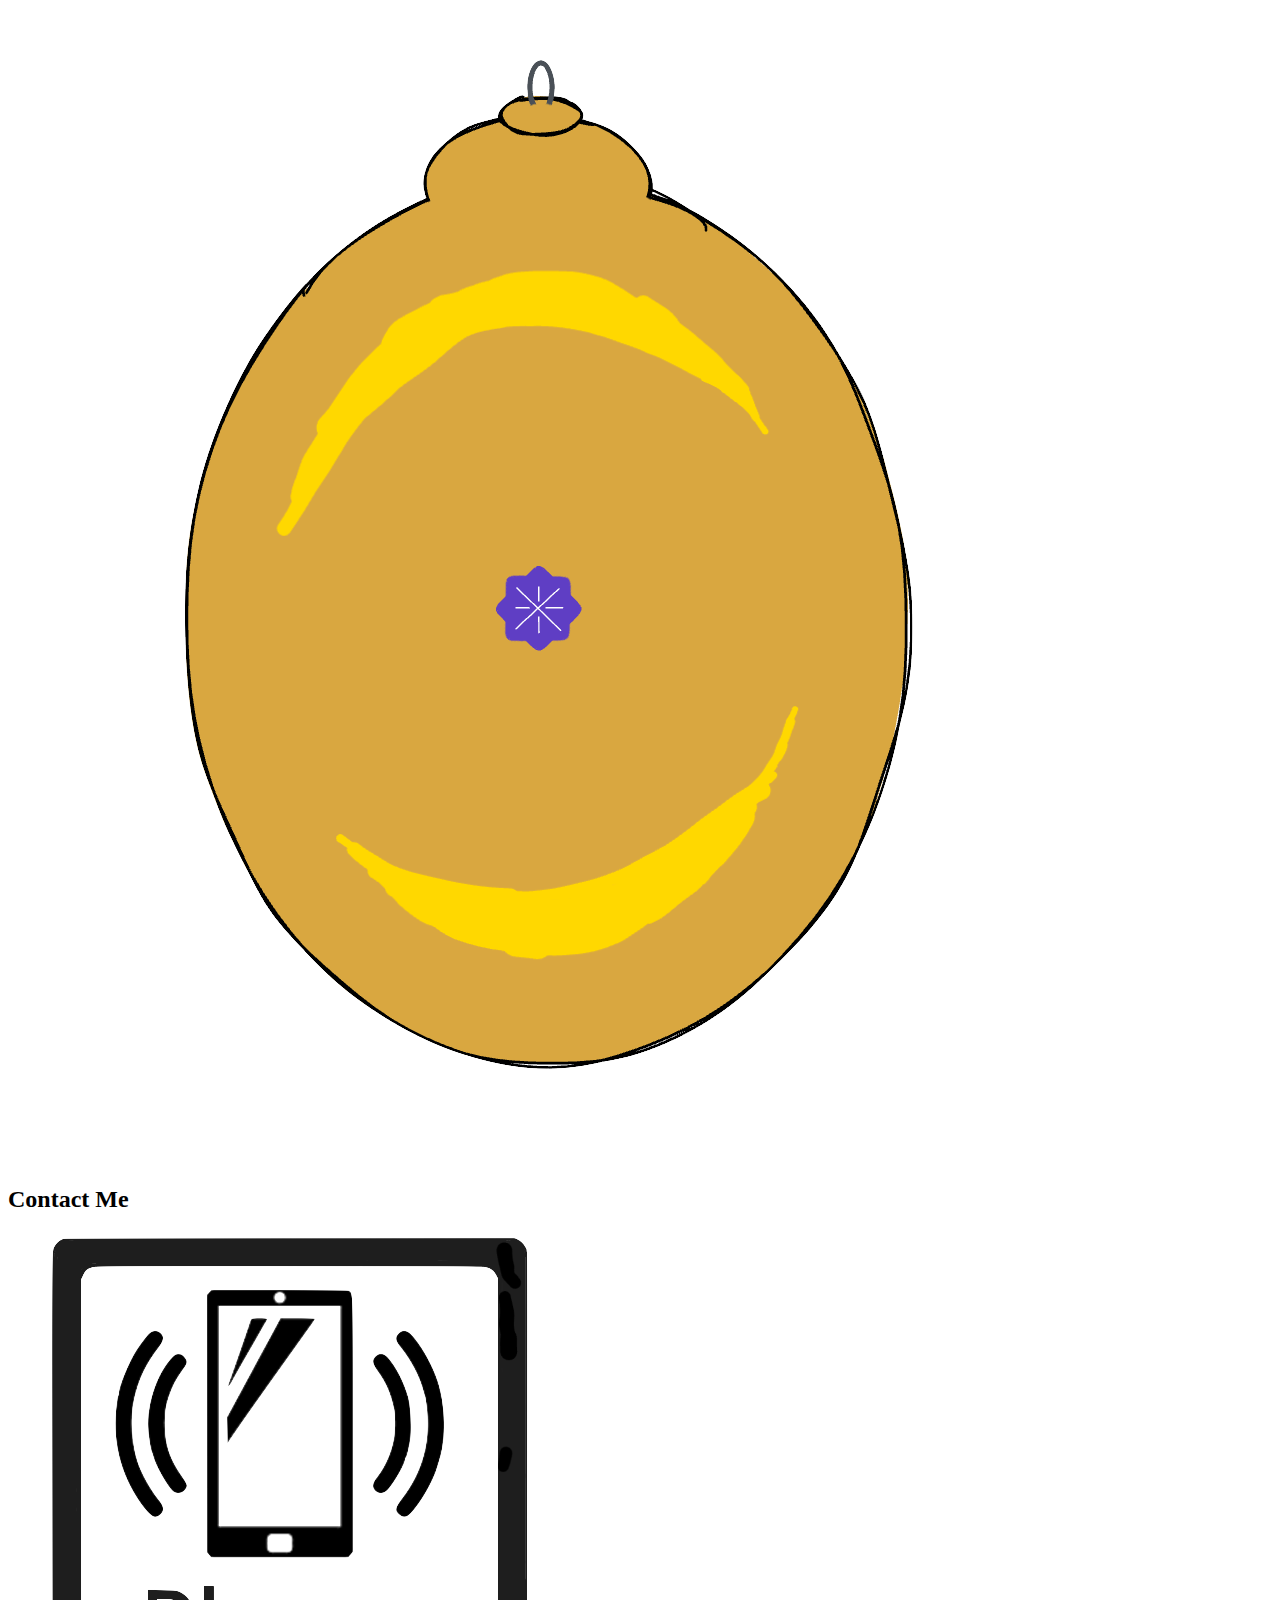
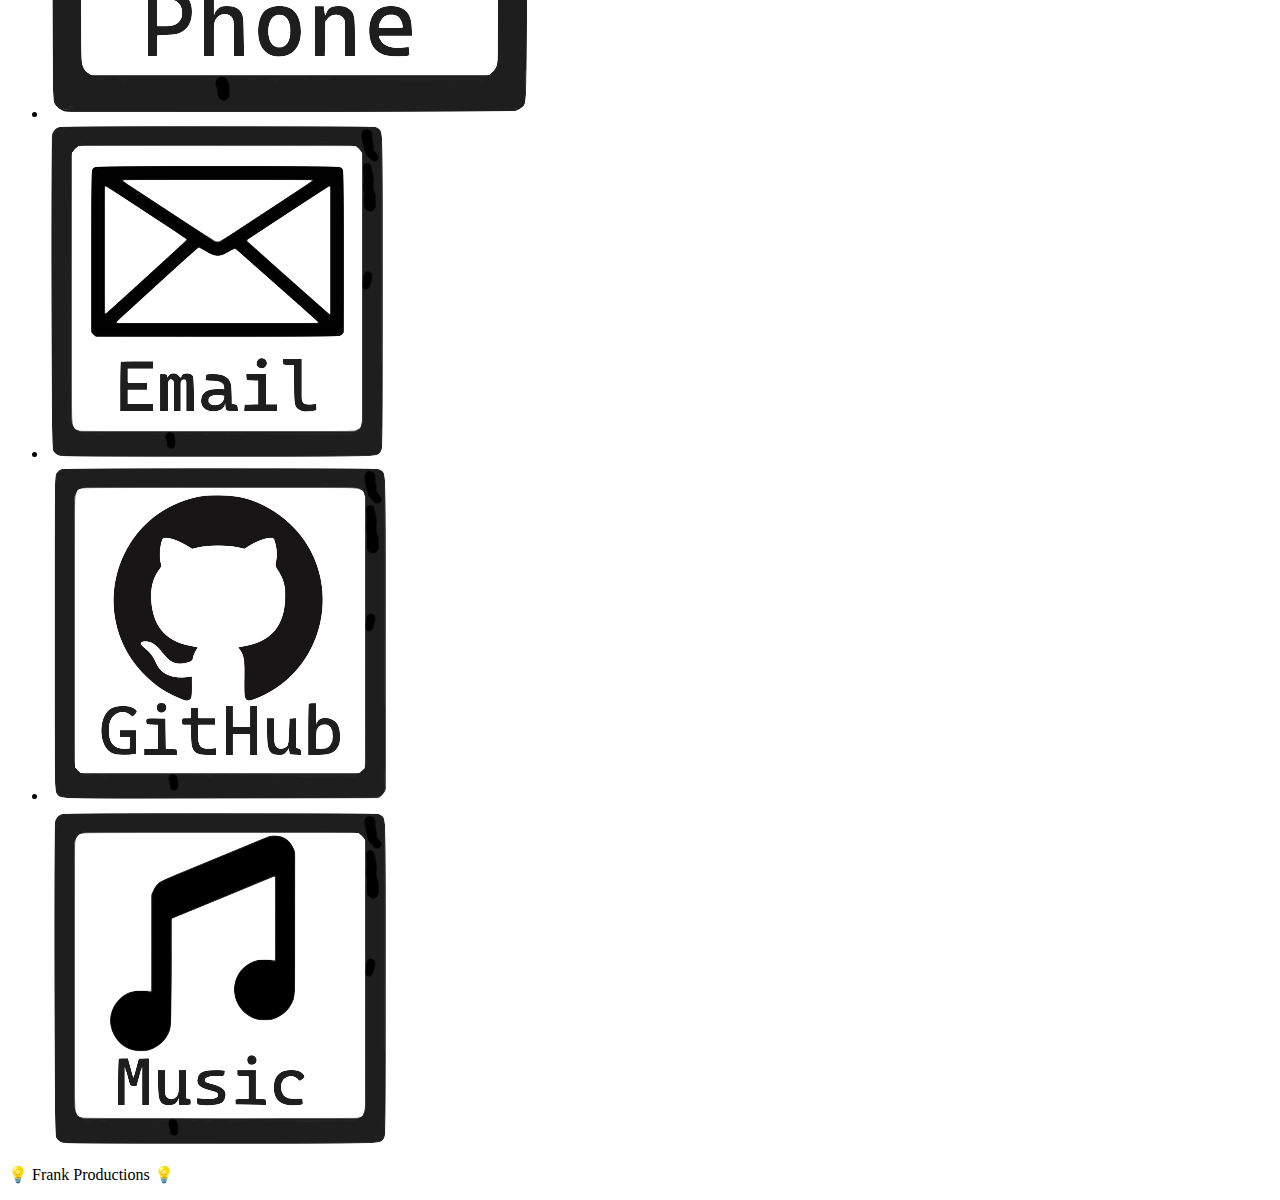
==== commit fc4816a4: "resume" ====
--- a/artwork.html
+++ b/artwork.html
@@ -4,7 +4,7 @@
   <meta charset="UTF-8">
   <meta http-equiv="X-UA-Compatible" content="IE=edge">
   <meta name="viewport" content="width=device-width, initial-scale=1.0">
-  <link rel="stylesheet" href="assets/CSS/style.css" /></head>
+  <link rel="stylesheet" href="assets/css/style.css" /></head>
   <title>Document</title>
 </head>
 <body>
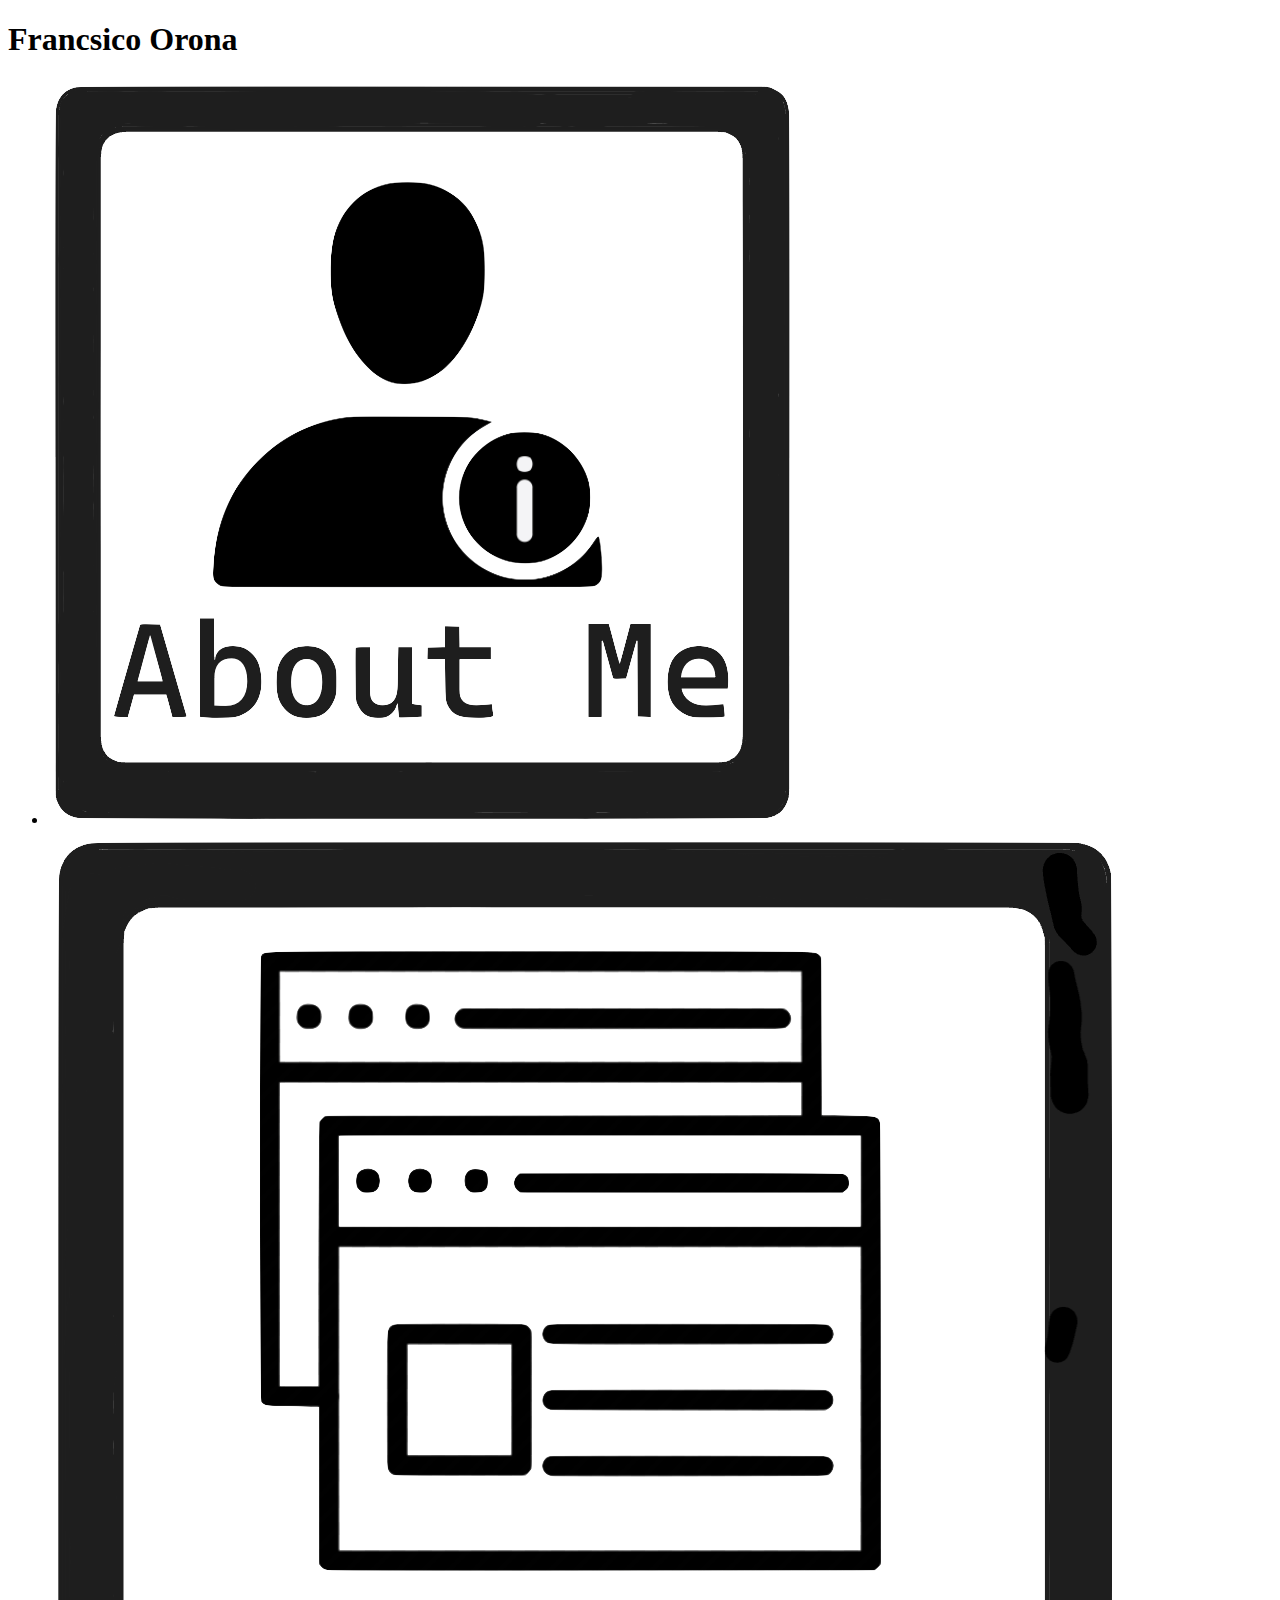
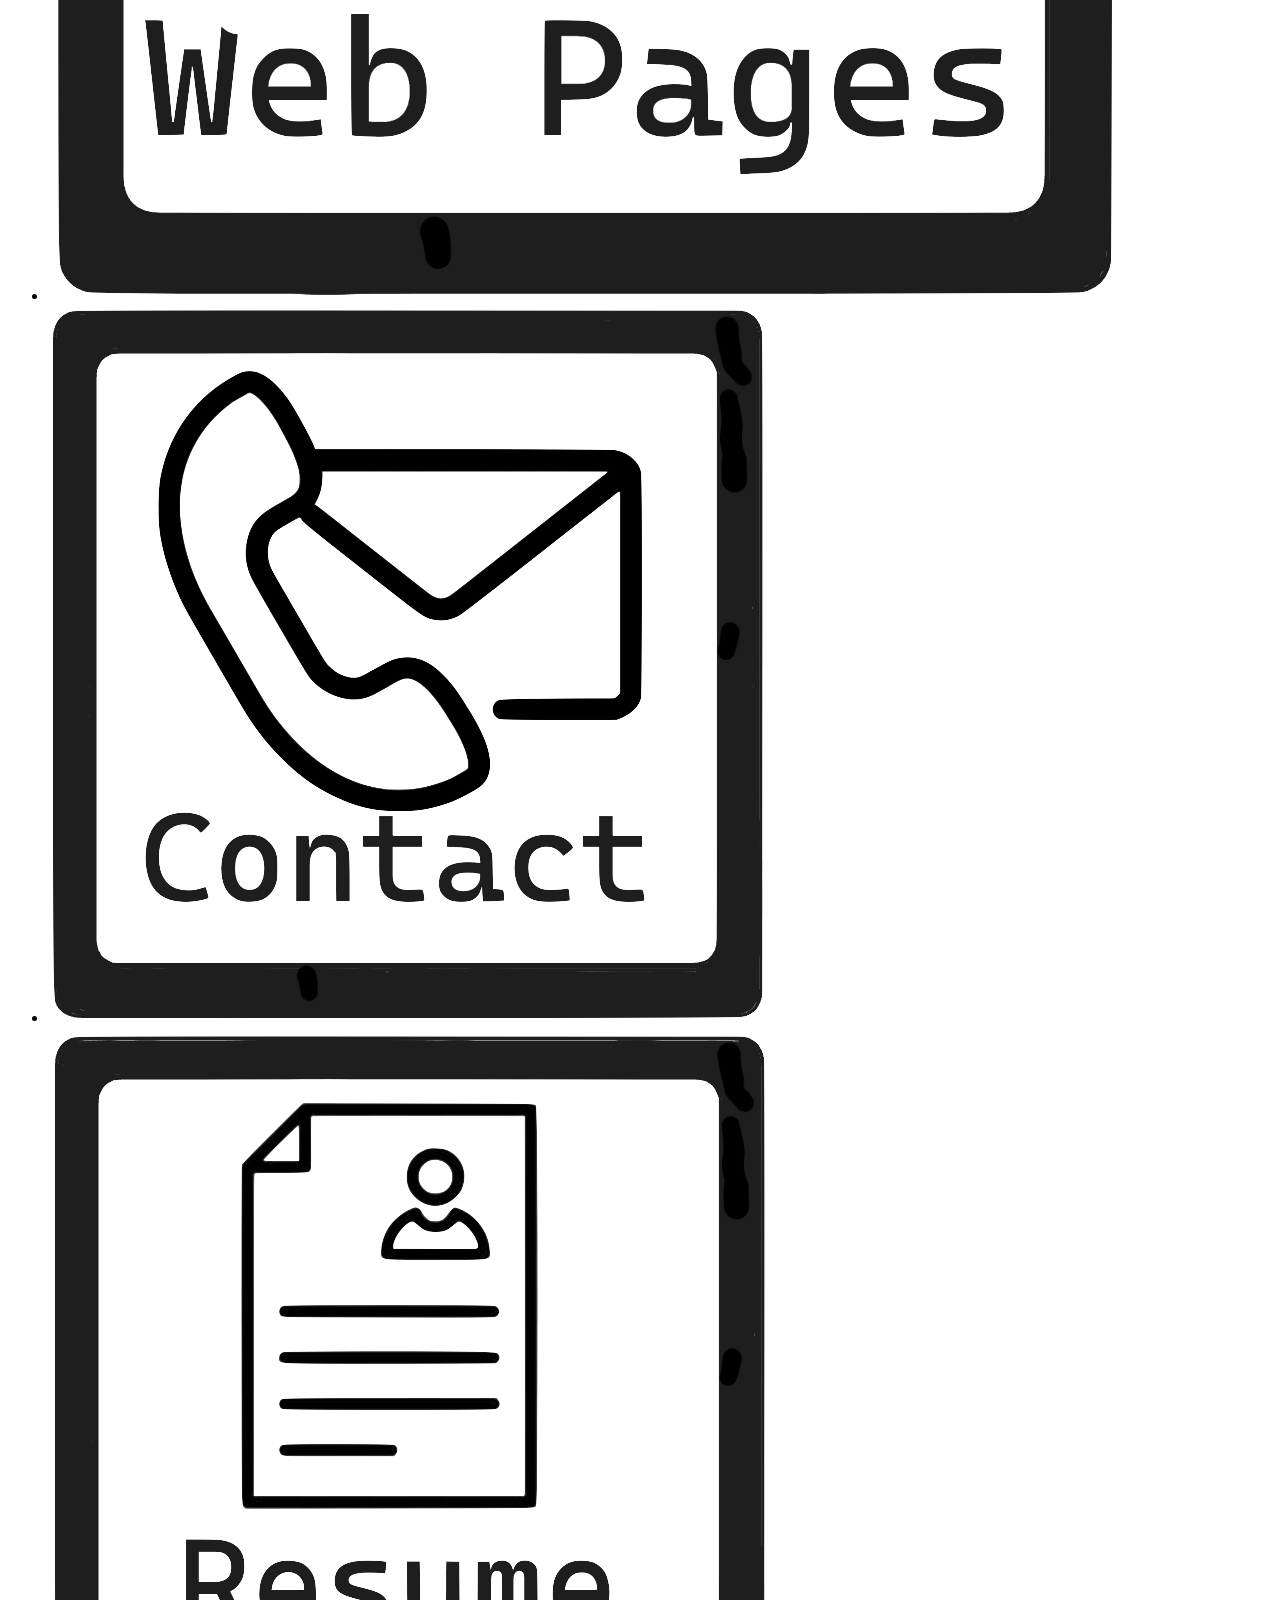
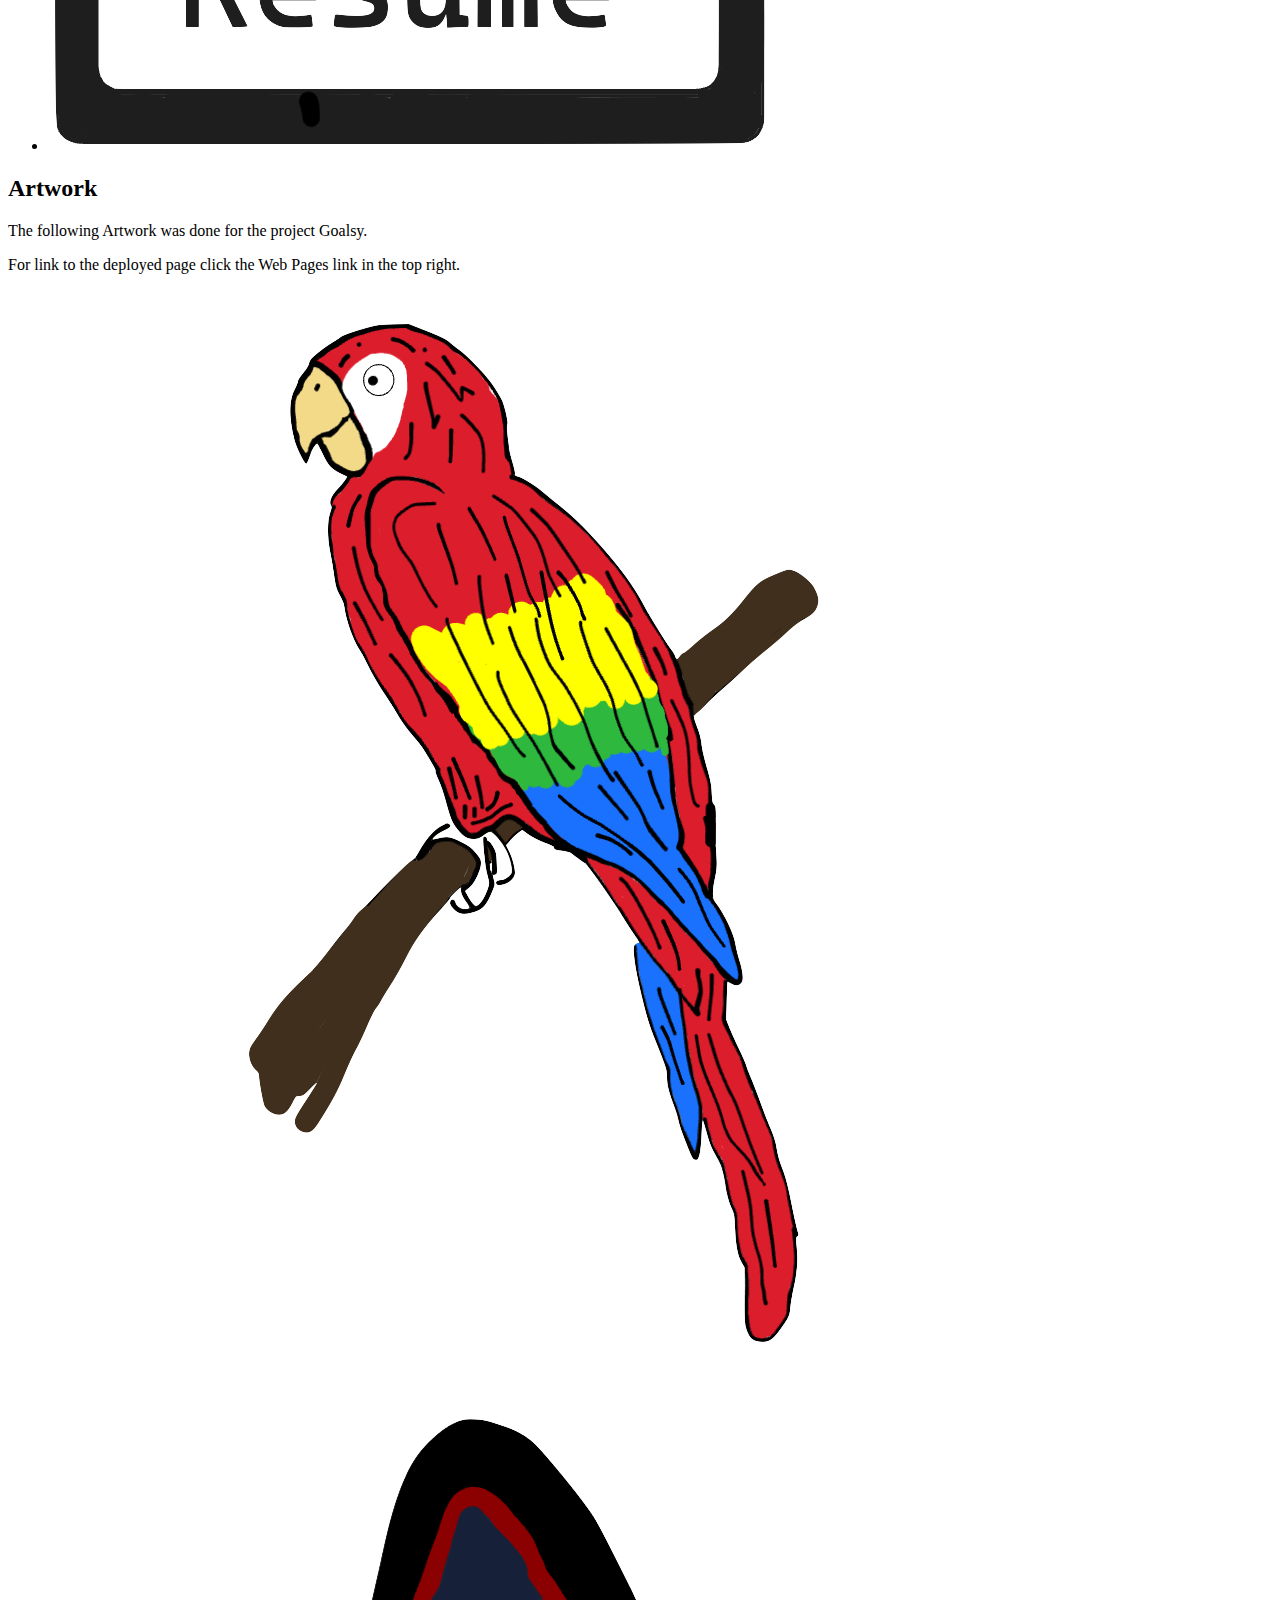
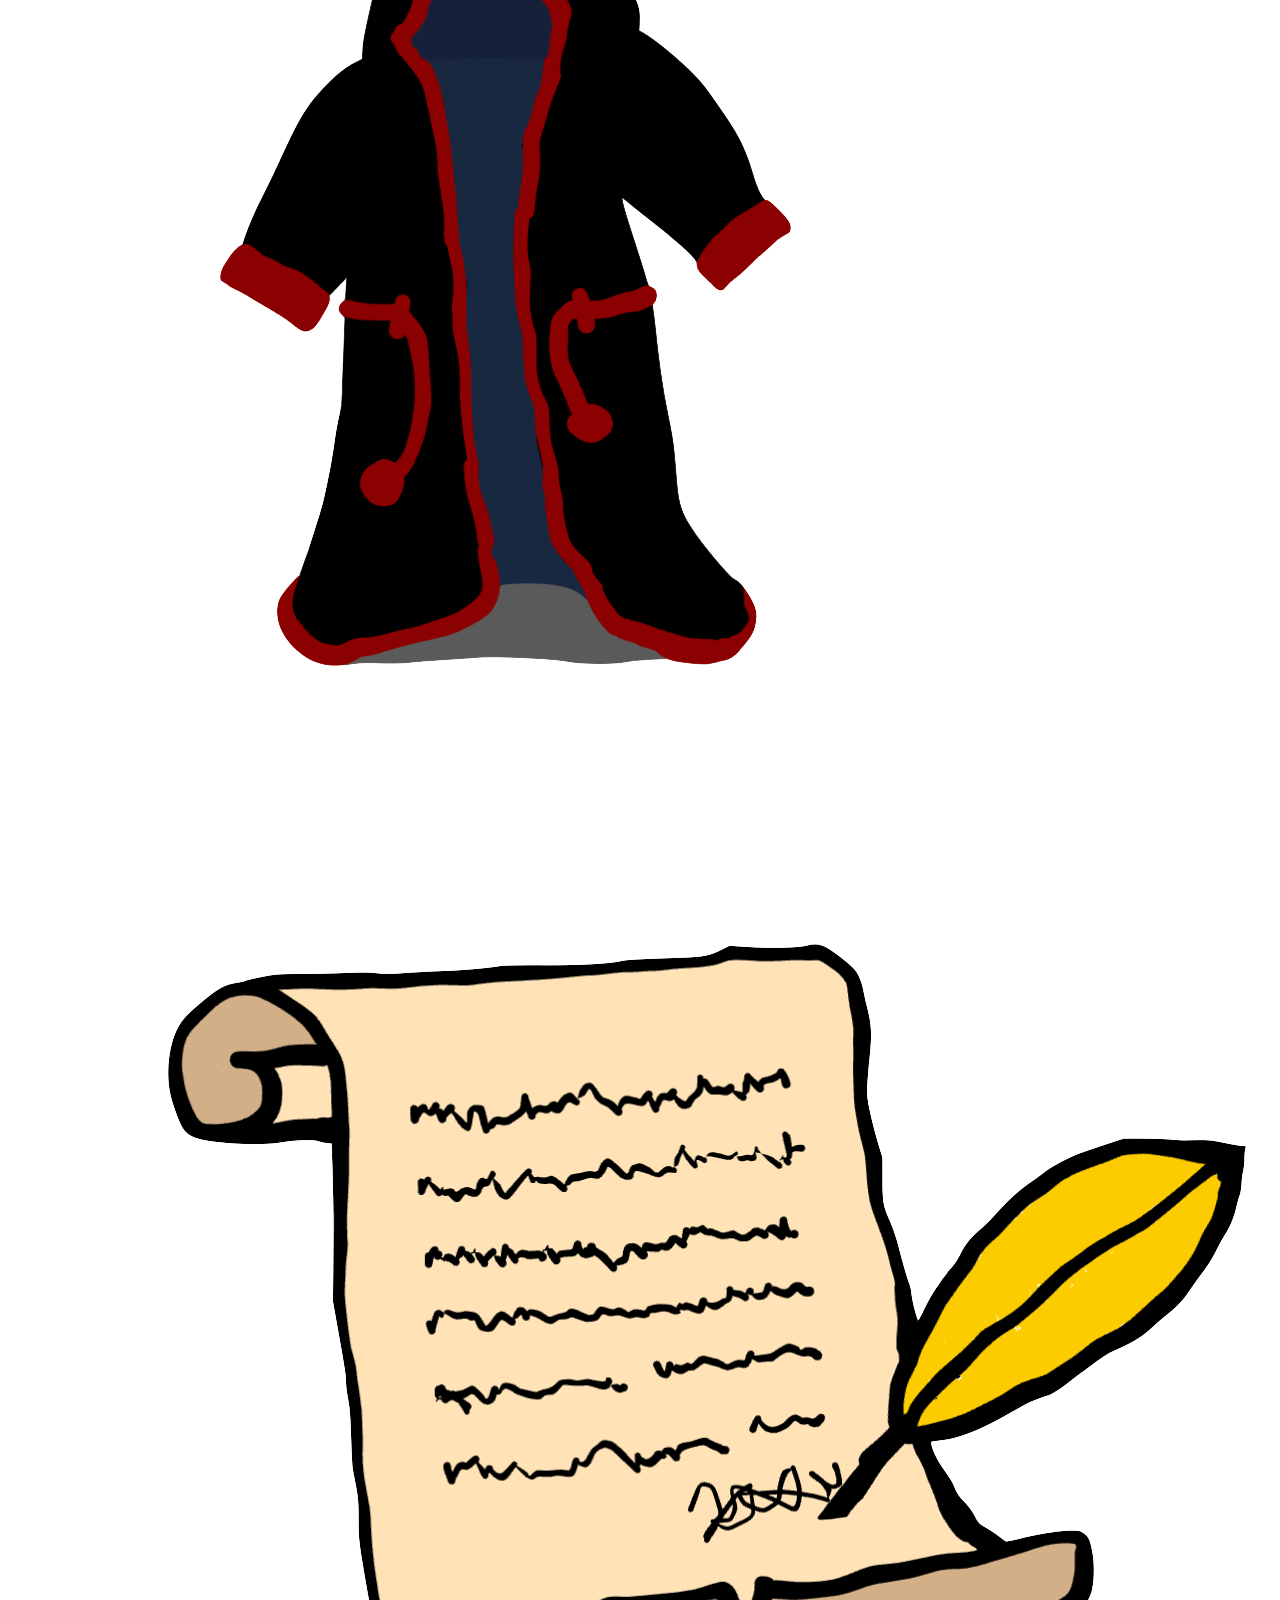
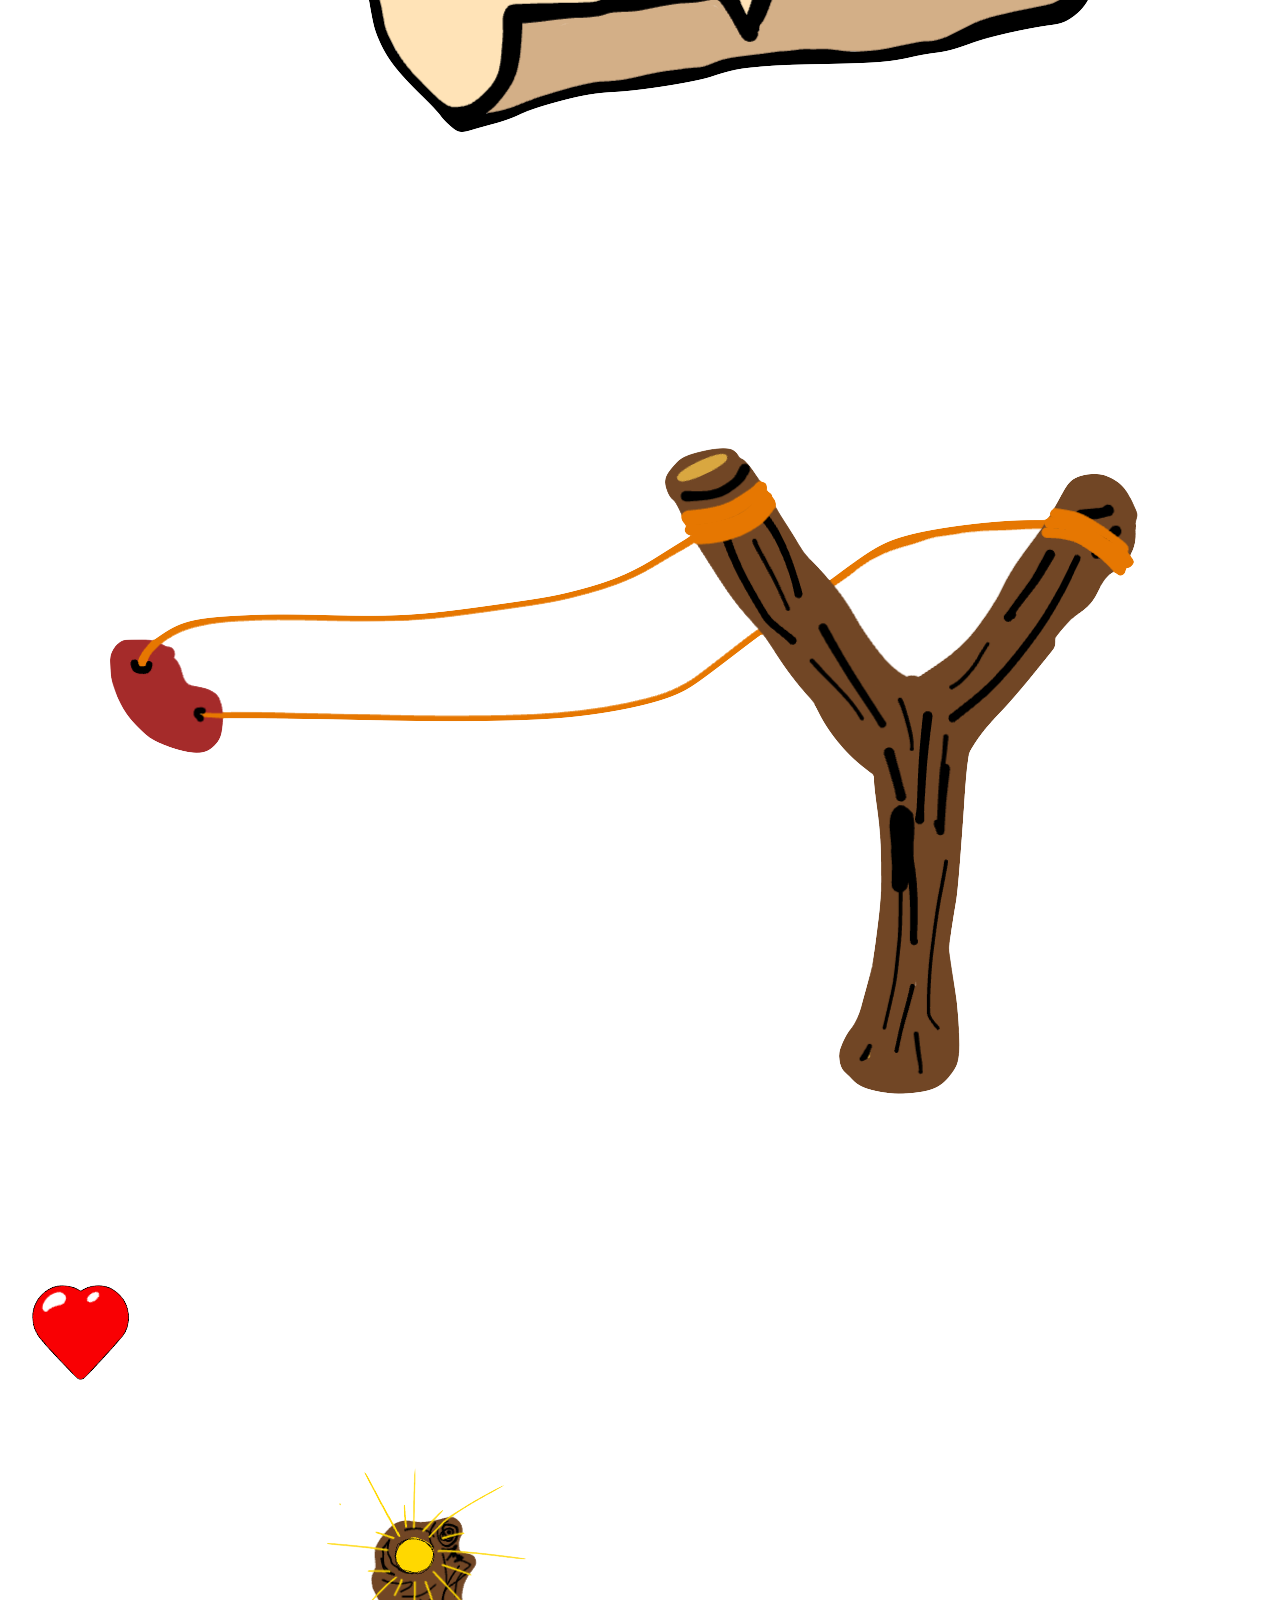
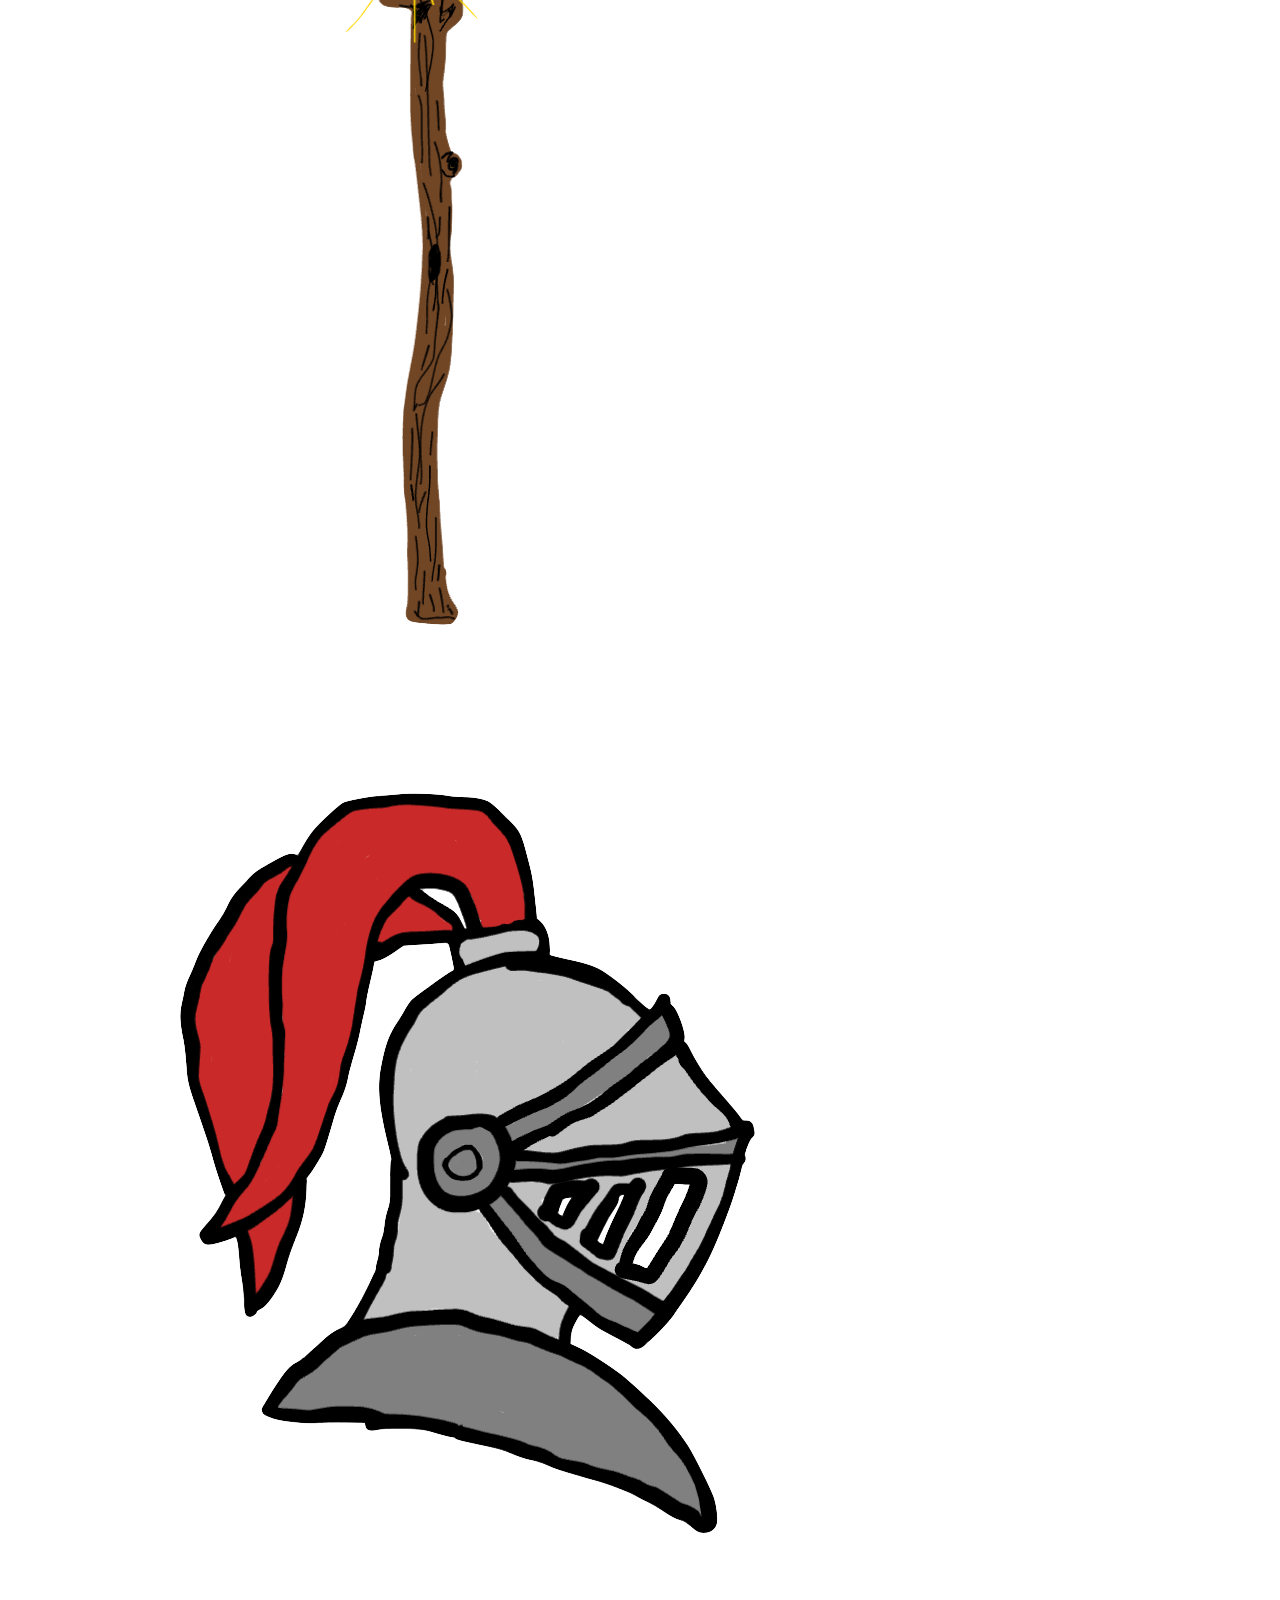
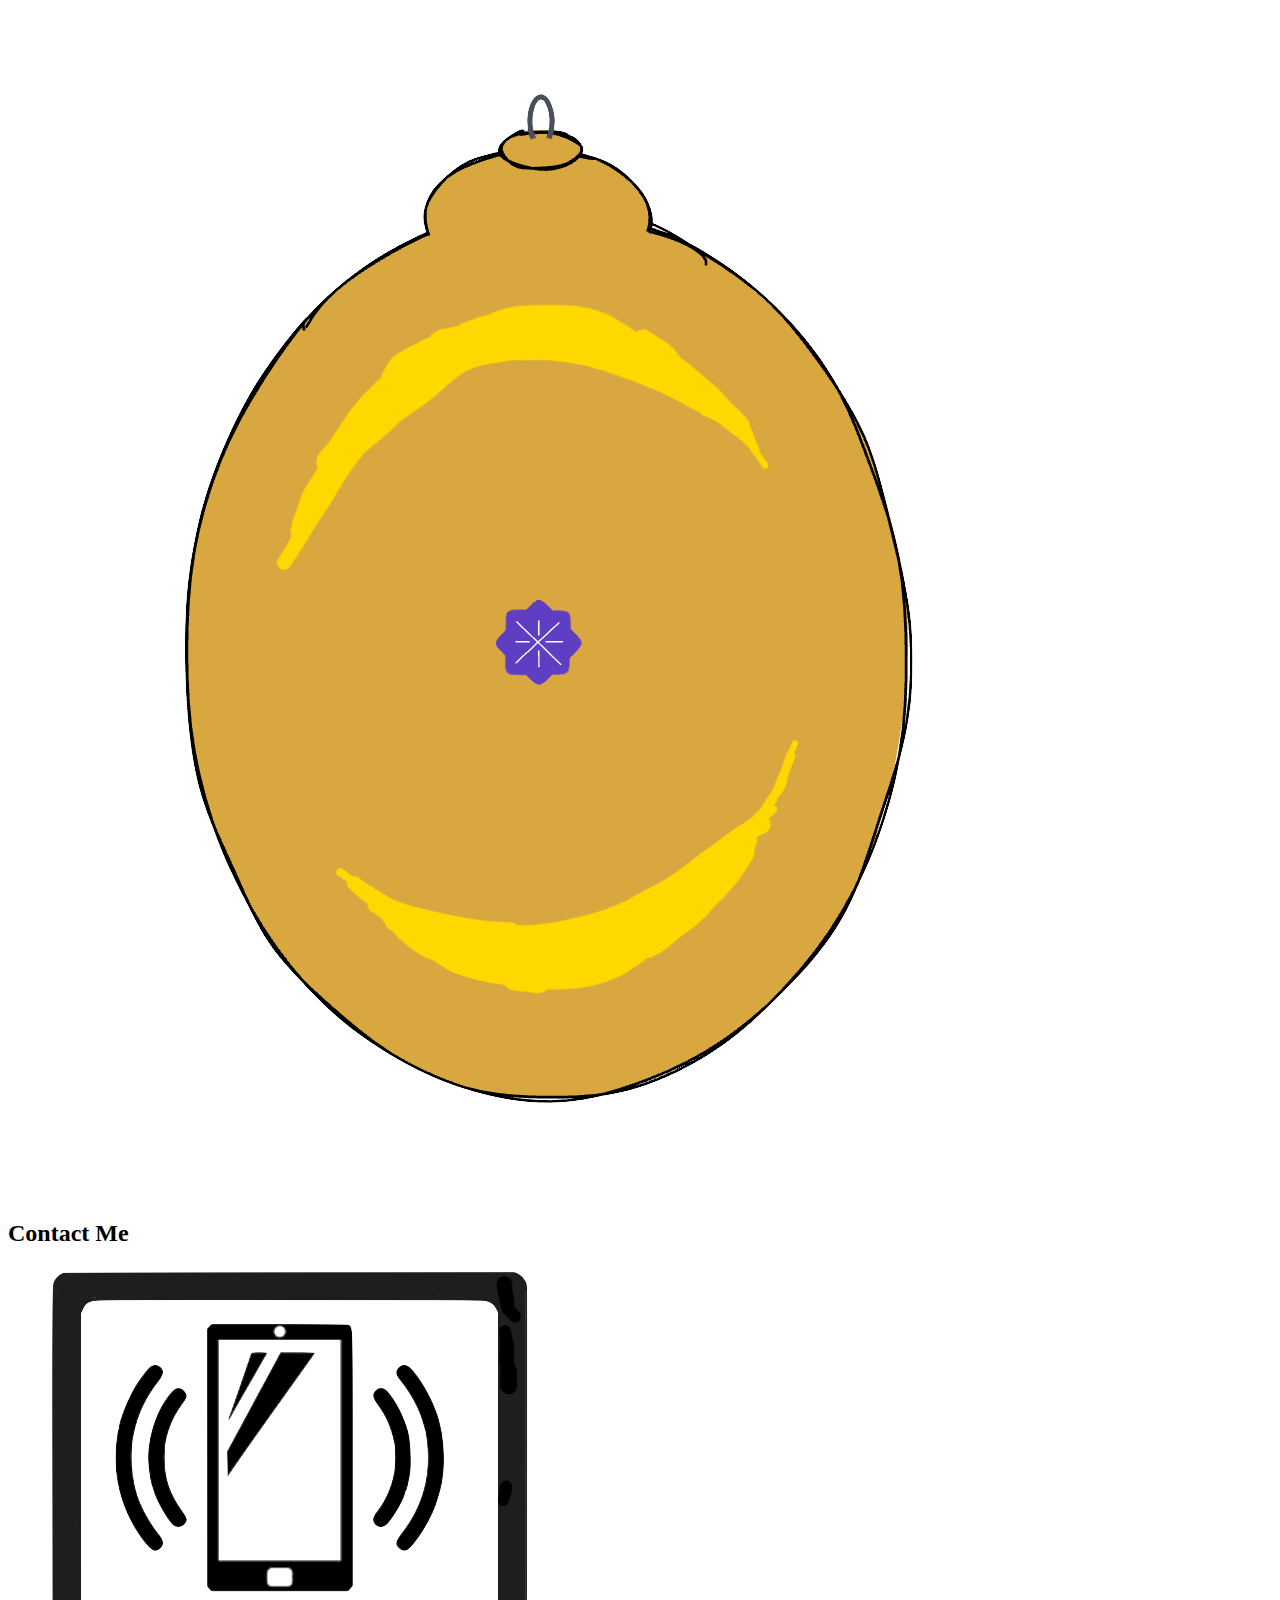
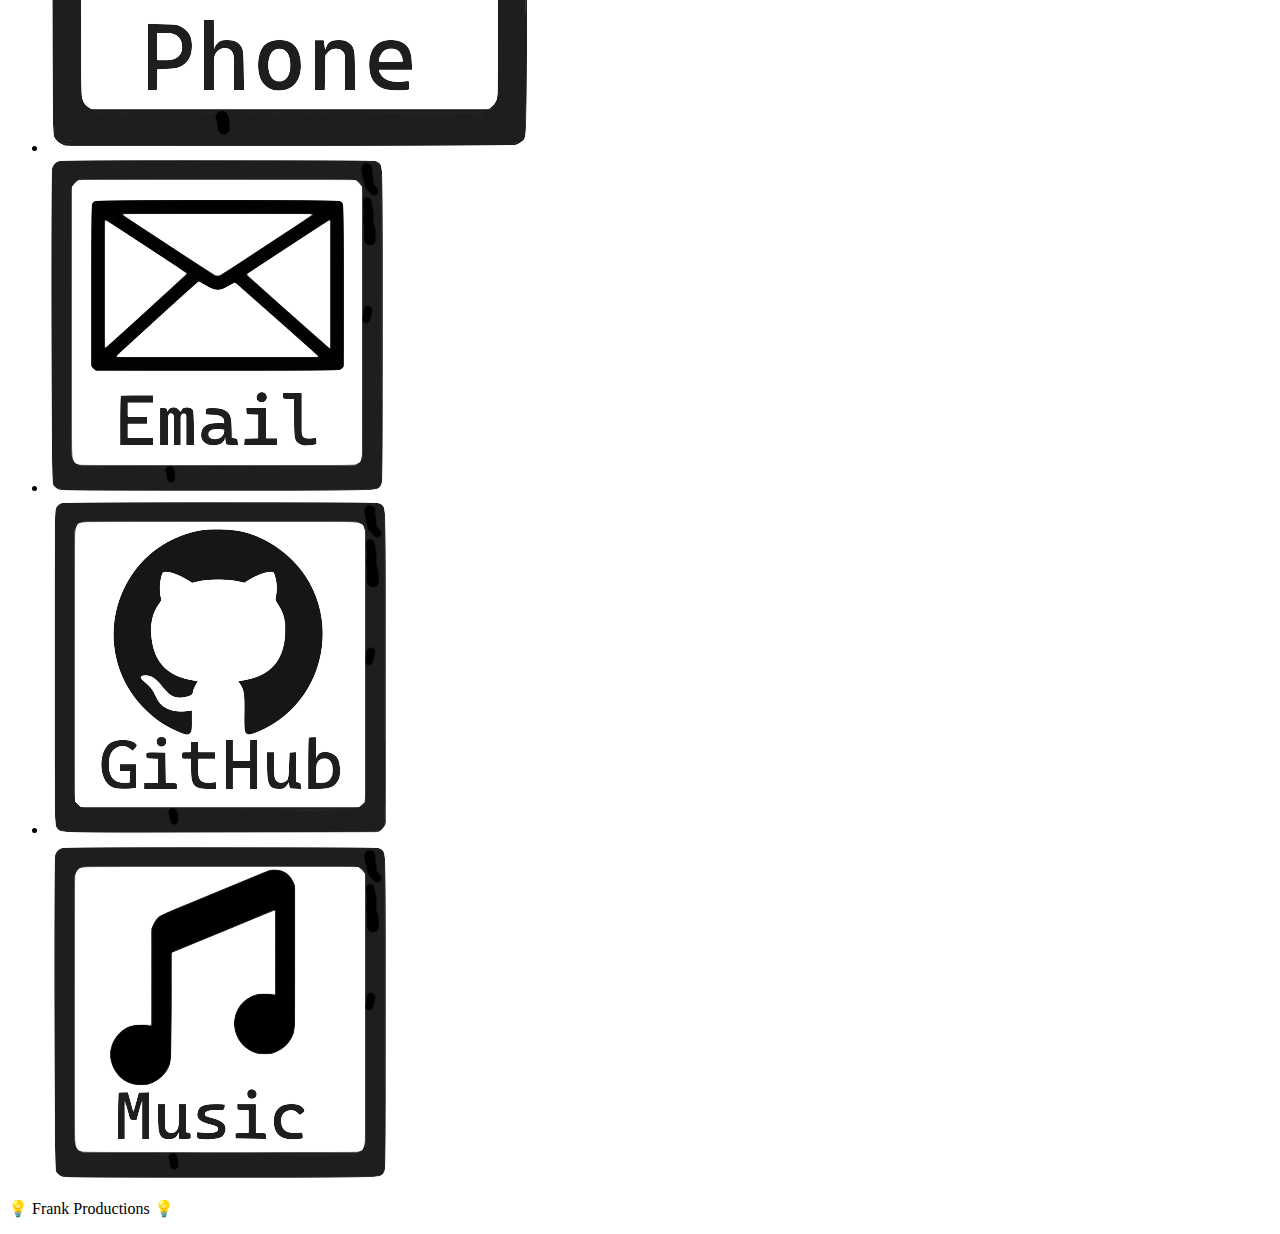
==== commit ee8661ba: "final touches" ====
--- a/artwork.html
+++ b/artwork.html
@@ -4,8 +4,8 @@
   <meta charset="UTF-8">
   <meta http-equiv="X-UA-Compatible" content="IE=edge">
   <meta name="viewport" content="width=device-width, initial-scale=1.0">
-  <link rel="stylesheet" href="assets/css/style.css" /></head>
-  <title>Document</title>
+  <link rel="stylesheet" href="assets/css/style.css" />
+  <title>Artwork Page</title>
 </head>
 <body>
   <header>
@@ -38,7 +38,8 @@
     </header>
     <section>
       <h2 class="artwork-title">Artwork</h2>
-      <p>The following Artwork was done for the project Goalsy.  To view the site to see the images in context click the Web Pages link at the top right of this page.</p>
+      <p class="artwork-where">The following Artwork was done for the project Goalsy.</p>  
+      <p class="artwork-where">For link to the deployed page click the Web Pages link in the top right.</p>
       <div class="image-row">
         <div class="artwork">
           <img class="parrotimg" src="./assets/Images/Parrot2_Goalsy.png" alt="Parrot Image">
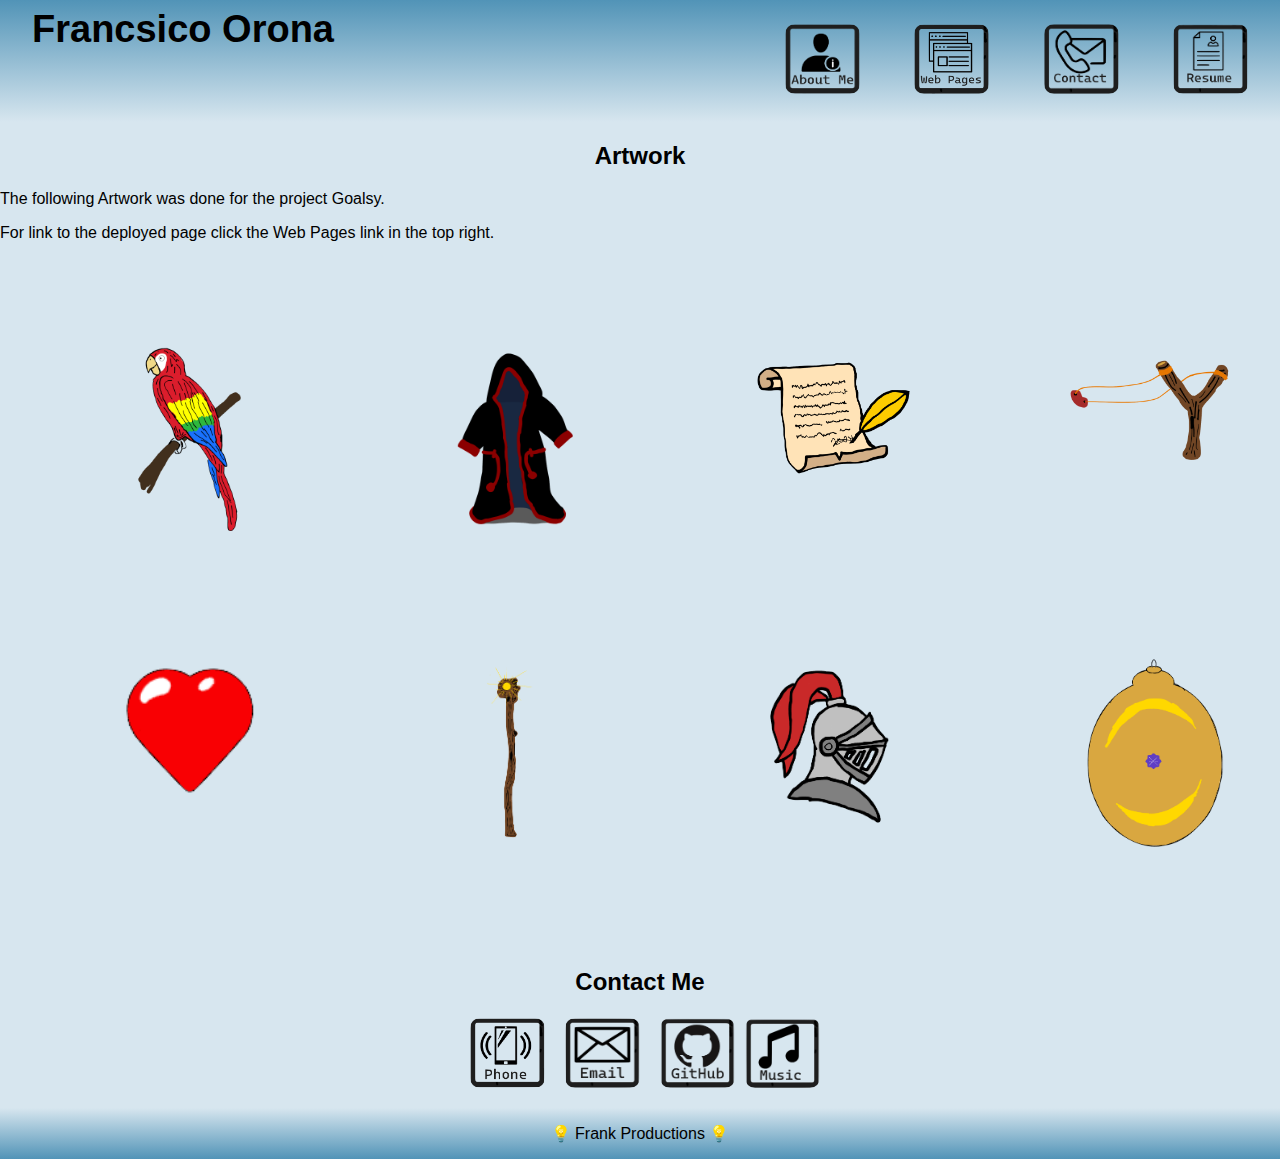
==== commit e0f73782: "CSS" ====
--- a/artwork.html
+++ b/artwork.html
@@ -4,7 +4,7 @@
   <meta charset="UTF-8">
   <meta http-equiv="X-UA-Compatible" content="IE=edge">
   <meta name="viewport" content="width=device-width, initial-scale=1.0">
-  <link rel="stylesheet" href="assets/css/style.css" />
+  <link rel="stylesheet" href="assets/CSS/style.css" />
   <title>Artwork Page</title>
 </head>
 <body>
--- a/assets/CSS/style.css
+++ b/assets/CSS/style.css
@@ -0,0 +1,358 @@
+body {
+  font-family: "Trebuchet MS", "Lucida Sans Unicode", "Lucida Grande",
+    "Lucida Sans", Arial, sans-serif;
+  background-color: rgb(215, 230, 239);
+}
+
+body,
+html {
+  margin: 0;
+  padding: 0;
+}
+
+.name-title {
+  font-size: 38px;
+  margin: 0;
+}
+
+
+main {
+  height: 100vh;
+}
+
+nav li {
+  display: inline-block;
+  margin-left: 50px;
+}
+
+#aboutimg {
+  width: 75px;
+  height: 70px;
+  border-radius: 10px;;
+}
+
+#aboutimg:hover {
+  box-shadow: 2px 2px 10px rgba(0, 0, 0, 0.5);
+  transition: 0.5s ease;
+  transform: scale(1.1);
+}
+
+
+#contactimg {
+  width: 75px;
+  height: 70px;
+  border-radius: 10px;
+}
+
+#contactimg:hover {
+  box-shadow: 2px 2px 10px rgba(0, 0, 0, 0.5);
+  transition: 0.5s ease;
+  transform: scale(1.1);
+}
+
+
+#resumeimg {
+  width: 75px;
+  height: 70px;
+  border-radius: 10px;
+}
+
+#resumeimg:hover {
+  box-shadow: 2px 2px 10px rgba(0, 0, 0, 0.5);
+  transition: 0.5s ease;
+  transform: scale(1.1);
+}
+
+
+
+#webpages {
+  width: 75px;
+  height: 70px;
+  border-radius: 10px;
+}
+
+#webpages:hover {
+  box-shadow: 2px 2px 10px rgba(0, 0, 0, 0.5);
+  transition: 0.5s ease;
+  transform: scale(1.1);
+}
+
+#artwork {
+  width: 75px;
+  height: 70px;
+  border-radius: 10px;
+}
+
+#artwork:hover {
+  box-shadow: 2px 2px 10px rgba(0, 0, 0, 0.5);
+  transition: 0.5s ease;
+  transform: scale(1.1);
+}
+
+
+
+header {
+  display: flex;
+  justify-content: space-between;
+  background-color: rgba(48, 127, 169, 0.5);
+  background: linear-gradient(
+    to bottom,
+    rgba(48, 127, 169, 0.8) 0%,
+    rgba(48, 127, 169, 0) 100%
+  );
+  color: Black;
+  padding: 0.5rem 2rem;
+}
+
+.profile-pic {
+  width: 100%;
+  display: flex;
+  justify-content: flex-start;
+}
+
+.profile-pic img {
+  width: 300px;
+  height: auto;
+  opacity: 1;
+  border-radius: 50%;
+  box-shadow: 0 0 50px 10px rgba(0, 157, 255, 0.8);
+  margin-left: 100px;
+}
+
+
+.aboutSection {
+  text-align: center;
+  margin: 100px;
+  margin-bottom: 150px;
+
+}
+
+.container {
+  display: flex;
+  align-items: center;
+}
+
+
+.work-title {
+  text-align: center;
+}
+
+
+
+.project-section {
+  display: flex;
+  justify-content: center;
+}
+
+.project-section img:hover, .card-1 img:hover {
+  opacity: .75;
+}
+
+.project-section .card-1 img {
+  display: flex;
+  width: 360px;
+  height: 360px;
+  border-radius: 50px;
+  border: 3px solid rgba(48, 127, 169, 0.5);
+}
+
+.card-1 {
+  position: relative
+}
+
+.overlay {
+  position: absolute;
+  bottom: 20px;
+  left: 5px;
+  background-color: rgb(215, 230, 239);
+  border: 3px solid rgba(48, 127, 169, 0.5);
+  color: black;
+  padding-left: 20px;
+  padding-right: 20px;
+  border-radius: 50px
+}
+
+.card-2,
+.card-3,
+.card-4,
+.card-5 {
+  position: relative;
+}
+/* 
+.card-5 {
+  bottom: 205px;
+} */
+
+.card-2 .overlay,
+.card-3 .overlay,
+.card-4 .overlay,
+.card-5 .overlay  {
+  width: 25%;
+  height: 25%;
+  font-size: 12px;
+  display: flex;
+  align-items: center;
+  text-align: center;
+}
+
+
+
+.grid img {
+  width: 175px;
+  height: 175px;
+  border-radius: 50px;
+  border: 3px solid rgba(48, 127, 169, 0.5);
+  transition: filter 0.3s ease-in-out;
+}
+
+
+.grid {
+  display: grid;
+  grid-gap: 20px;
+  grid-template-columns: auto auto;
+  margin-left: 20px;
+}
+
+
+.parrotimg {
+  width: 200px;
+  margin-left: 70px;
+}
+
+.robeimg {
+  width: 200px;
+  margin-left: 70px;
+}
+.constimg {
+  width: 200px;
+  margin-left: 70px;
+}
+.shotimg {
+  width: 200px;
+  margin-left: 70px;
+}
+.heartimg {
+  width: 200px;
+  margin-left: 70px;
+}
+.staffimg {
+  width: 200px;
+  margin-left: 70px;
+}
+.helmimg {
+  width: 200px;
+  margin-left: 70px;
+}
+.lockettimg {
+  width: 200px;
+  margin-left: 70px;
+}
+
+.image-row {
+  display: flex;
+  flex-wrap: wrap;
+  justify-content: center;
+  margin-top: 100px;
+  margin-bottom: 100px;
+}
+
+.image-row div {
+  flex: 0 0 25%;
+  padding: 5x;
+  box-sizing: border-box;
+  text-align: center;
+}
+
+.resume-pgs img{
+  width: 400px;
+}
+
+.resume-url {
+  display: flex;
+  justify-content: center;
+}
+
+.contact {
+  text-align: center;
+}
+
+.contact ul {
+  padding: 0;
+}
+
+.contact ul li {
+  list-style-type: none;
+  margin: 0 10px;
+}
+
+.contact-info {
+  display: flex;
+  justify-content: center;
+  margin-top: 22px;
+}
+
+.artwork-title, 
+.resume-title {
+  text-align: center;
+}
+
+#musicicon {
+  width: 75px;
+  height: 70px;
+  border-radius: 10px;;
+}
+
+#musicicon:hover {
+  box-shadow: 2px 2px 10px rgba(0, 0, 0, 0.5);
+  transition: 0.5s ease;
+  transform: scale(1.1);
+}
+
+#githubicon {
+  width: 75px;
+  height: 70px;
+  border-radius: 10px;;
+}
+
+#githubicon:hover {
+  box-shadow: 2px 2px 10px rgba(0, 0, 0, 0.5);
+  transition: 0.5s ease;
+  transform: scale(1.1);
+}
+
+#emailicon {
+  width: 75px;
+  height: 70px;
+  border-radius: 10px;;
+}
+
+#emailicon:hover {
+  box-shadow: 2px 2px 10px rgba(0, 0, 0, 0.5);
+  transition: 0.5s ease;
+  transform: scale(1.1);
+}
+
+
+#phoneicon {
+  width: 75px;
+  height: 70px;
+  border-radius: 10px;;
+}
+
+#phoneicon:hover {
+  box-shadow: 2px 2px 10px rgba(0, 0, 0, 0.5);
+  transition: 0.5s ease;
+  transform: scale(1.1);
+}
+
+footer {
+  display: flex;
+  justify-content: center;
+  background-color: rgba(48, 127, 169, 0.5);
+  background: linear-gradient(
+    to top,
+    rgba(48, 127, 169, 0.8) 0%,
+    rgba(48, 127, 169, 0) 100%
+  );
+  color: Black;
+}
